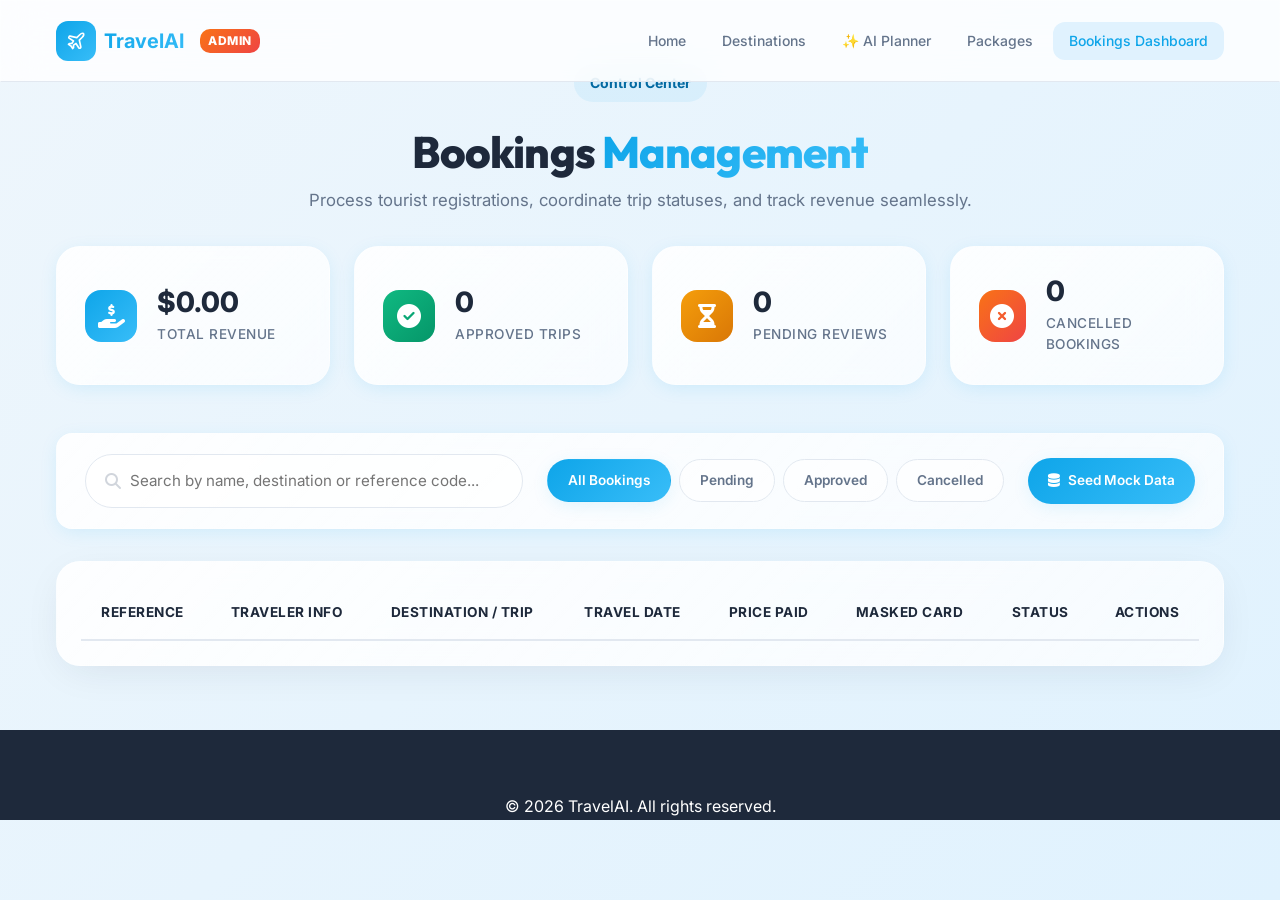
==== admin.html @ 7cdcf7ef "Added SQLite database persistence and premium glassmorphic Admin Dashboard to manage bookings" ====
<!doctype html>
<html lang="en">
<head>
  <meta charset="UTF-8" />
  <meta name="viewport" content="width=device-width, initial-scale=1.0" />
  <title>Admin Dashboard | TravelAI</title>
  <link rel="icon" href="data:," />
  <link rel="preconnect" href="https://fonts.googleapis.com" />
  <link rel="preconnect" href="https://fonts.gstatic.com" crossorigin />
  <link href="https://fonts.googleapis.com/css2?family=Inter:wght@300;400;500;600;700;800&family=Outfit:wght@400;500;600;700;800&display=swap" rel="stylesheet" />
  <link rel="stylesheet" href="https://cdnjs.cloudflare.com/ajax/libs/font-awesome/6.5.0/css/all.min.css" />
  <link rel="stylesheet" href="css/main.css" />
  <style>
    :root {
      --admin-glass: rgba(255, 255, 255, 0.45);
      --admin-border: rgba(255, 255, 255, 0.25);
    }
    
    body {
      background: linear-gradient(135deg, #eef6fc 0%, #e0f2fe 100%);
      min-height: 100vh;
      font-family: var(--font);
    }

    .admin-hero {
      padding: 4rem 0 2rem;
      text-align: center;
    }

    .admin-hero h1 {
      font-family: 'Outfit', sans-serif;
      font-size: 2.75rem;
      font-weight: 800;
      margin-bottom: 0.5rem;
    }

    /* --- Metrics Grid --- */
    .metrics-grid {
      display: grid;
      grid-template-columns: repeat(auto-fit, minmax(220px, 1fr));
      gap: 1.5rem;
      margin-bottom: 3rem;
    }

    .metric-card {
      background: var(--gradient-glass);
      backdrop-filter: blur(16px) saturate(120%);
      -webkit-backdrop-filter: blur(16px) saturate(120%);
      border: 1px solid var(--admin-border);
      border-radius: var(--radius-xl);
      padding: 1.75rem;
      display: flex;
      align-items: center;
      gap: 1.25rem;
      box-shadow: var(--shadow-soft);
      transition: transform 0.3s ease, box-shadow 0.3s ease;
    }

    .metric-card:hover {
      transform: translateY(-5px);
      box-shadow: var(--shadow-card);
    }

    .metric-icon {
      width: 3.25rem;
      height: 3.25rem;
      border-radius: 1rem;
      display: flex;
      align-items: center;
      justify-content: center;
      font-size: 1.5rem;
      color: white;
    }

    .metric-icon.blue { background: var(--gradient-ocean); }
    .metric-icon.green { background: linear-gradient(135deg, #10b981 0%, #059669 100%); }
    .metric-icon.yellow { background: linear-gradient(135deg, #f59e0b 0%, #d97706 100%); }
    .metric-icon.red { background: var(--gradient-sunset); }

    .metric-details {
      display: flex;
      flex-direction: column;
    }

    .metric-value {
      font-size: 1.75rem;
      font-weight: 800;
      color: var(--dark);
      line-height: 1.2;
    }

    .metric-label {
      font-size: 0.85rem;
      color: var(--muted);
      font-weight: 500;
      text-transform: uppercase;
      letter-spacing: 0.5px;
      margin-top: 0.25rem;
    }

    /* --- Controls Bar --- */
    .controls-bar {
      display: flex;
      flex-wrap: wrap;
      justify-content: space-between;
      align-items: center;
      gap: 1.5rem;
      background: var(--gradient-glass);
      backdrop-filter: blur(12px);
      border: 1px solid var(--admin-border);
      border-radius: var(--radius-lg);
      padding: 1.25rem 1.75rem;
      margin-bottom: 2rem;
      box-shadow: var(--shadow-soft);
    }

    .search-box {
      position: relative;
      flex: 1;
      min-width: 280px;
    }

    .search-box i {
      position: absolute;
      left: 1.25rem;
      top: 50%;
      transform: translateY(-50%);
      color: var(--muted);
      font-size: 1rem;
    }

    .search-input {
      width: 100%;
      padding: 0.85rem 1rem 0.85rem 2.75rem;
      border-radius: 2rem;
      border: 1px solid var(--border);
      background: rgba(255,255,255,0.7);
      font-size: 0.95rem;
      transition: all 0.3s ease;
    }

    .search-input:focus {
      outline: none;
      border-color: var(--ocean);
      background: white;
      box-shadow: 0 0 0 4px rgba(14, 165, 233, 0.1);
    }

    .filter-pills {
      display: flex;
      gap: 0.5rem;
      flex-wrap: wrap;
    }

    .pill-btn {
      padding: 0.6rem 1.25rem;
      border-radius: 2rem;
      background: rgba(255,255,255,0.6);
      border: 1px solid var(--border);
      font-size: 0.85rem;
      font-weight: 600;
      color: var(--muted);
      cursor: pointer;
      transition: all 0.3s cubic-bezier(0.4, 0, 0.2, 1);
    }

    .pill-btn:hover {
      background: rgba(255,255,255,0.9);
      color: var(--dark);
    }

    .pill-btn.active {
      background: var(--gradient-ocean);
      color: white;
      border-color: transparent;
      box-shadow: var(--shadow-soft);
    }

    .seed-btn {
      display: inline-flex;
      align-items: center;
      gap: 0.5rem;
      padding: 0.75rem 1.25rem;
      border-radius: 2rem;
      font-weight: 600;
      font-size: 0.85rem;
      border: none;
      cursor: pointer;
      box-shadow: var(--shadow-soft);
      transition: all 0.3s ease;
    }

    /* --- Bookings Table UI --- */
    .table-container {
      background: var(--gradient-glass);
      backdrop-filter: blur(16px);
      -webkit-backdrop-filter: blur(16px);
      border: 1px solid var(--admin-border);
      border-radius: var(--radius-xl);
      padding: 1.5rem;
      box-shadow: var(--shadow-card);
      overflow-x: auto;
      margin-bottom: 4rem;
    }

    .admin-table {
      width: 100%;
      border-collapse: collapse;
      text-align: left;
    }

    .admin-table th {
      padding: 1rem 1.25rem;
      font-weight: 700;
      color: var(--dark);
      font-size: 0.85rem;
      text-transform: uppercase;
      letter-spacing: 0.5px;
      border-bottom: 2px solid var(--border);
    }

    .admin-table td {
      padding: 1.25rem;
      border-bottom: 1px solid var(--border);
      vertical-align: middle;
      font-size: 0.95rem;
    }

    .admin-table tr {
      transition: background-color 0.2s ease;
    }

    .admin-table tr:hover {
      background-color: rgba(14, 165, 233, 0.03);
    }

    .booking-ref-badge {
      font-family: monospace;
      font-weight: 700;
      color: var(--ocean-dark);
      background: var(--ocean-light);
      padding: 0.3rem 0.6rem;
      border-radius: 0.5rem;
      font-size: 0.85rem;
    }

    .traveler-info {
      display: flex;
      flex-direction: column;
    }

    .traveler-name {
      font-weight: 600;
      color: var(--dark);
    }

    .traveler-contact {
      font-size: 0.8rem;
      color: var(--muted);
      margin-top: 0.15rem;
    }

    .status-badge {
      display: inline-flex;
      align-items: center;
      gap: 0.35rem;
      padding: 0.35rem 0.85rem;
      border-radius: 2rem;
      font-size: 0.8rem;
      font-weight: 700;
      text-transform: uppercase;
    }

    .status-badge.pending {
      background: #fef3c7;
      color: #b45309;
    }

    .status-badge.confirmed {
      background: var(--nature-light);
      color: var(--nature-dark);
    }

    .status-badge.cancelled {
      background: #fee2e2;
      color: #b91c1c;
    }

    /* --- Action Controls --- */
    .actions-cell {
      display: flex;
      gap: 0.5rem;
    }

    .action-btn {
      width: 2.25rem;
      height: 2.25rem;
      border-radius: 50%;
      border: none;
      display: inline-flex;
      align-items: center;
      justify-content: center;
      cursor: pointer;
      transition: all 0.3s cubic-bezier(0.4, 0, 0.2, 1);
      box-shadow: 0 2px 6px rgba(0,0,0,0.05);
    }

    .action-btn.approve {
      background: #d1fae5;
      color: #065f46;
    }
    
    .action-btn.approve:hover {
      background: #10b981;
      color: white;
      transform: scale(1.1);
    }

    .action-btn.cancel {
      background: #ffe4e6;
      color: #9f1239;
    }

    .action-btn.cancel:hover {
      background: #f43f5e;
      color: white;
      transform: scale(1.1);
    }

    .action-btn.delete {
      background: #f3f4f6;
      color: #374151;
    }

    .action-btn.delete:hover {
      background: #4b5563;
      color: white;
      transform: scale(1.1);
    }

    .empty-state {
      text-align: center;
      padding: 4rem 2rem;
      color: var(--muted);
    }

    .empty-state i {
      font-size: 3.5rem;
      color: #cbd5e1;
      margin-bottom: 1.5rem;
    }

    /* Row Fade out animation */
    .fade-out {
      opacity: 0;
      transform: translateX(40px);
      transition: all 0.5s ease;
    }

    @media (max-width: 768px) {
      .controls-bar {
        flex-direction: column;
        align-items: stretch;
      }
    }
  </style>
</head>
<body>

<!-- NAVBAR -->
<nav class="navbar glass">
  <div class="container">
    <div class="navbar-inner">
      <a class="brand" href="index.html">
        <div class="brand-icon">
          <svg xmlns="http://www.w3.org/2000/svg" width="20" height="20" viewBox="0 0 24 24" fill="none" stroke="currentColor" stroke-width="2" stroke-linecap="round" stroke-linejoin="round"><path d="M17.8 19.2 16 11l3.5-3.5C21 6 21.5 4 21 3c-1-.5-3 0-4.5 1.5L13 8 4.8 6.2c-.5-.1-.9.1-1.1.5l-.3.5c-.2.5-.1 1 .3 1.3L9 12l-2 3H4l-1 1 3 2 2 3 1-1v-3l3-2 3.5 5.3c.3.4.8.5 1.3.3l.5-.2c.4-.3.6-.7.5-1.2z"/></svg>
        </div>
        <span class="brand-text text-gradient-ocean">TravelAI</span>
        <span style="font-size: 0.75rem; font-weight: 800; background: var(--gradient-sunset); color: white; padding: 0.15rem 0.5rem; border-radius: 10px; margin-left: 0.5rem; letter-spacing: 0.5px;">ADMIN</span>
      </a>
      <div class="nav-links">
        <a href="index.html" class="nav-link">Home</a>
        <a href="destinations.html" class="nav-link">Destinations</a>
        <a href="itinerary.html" class="nav-link">✨ AI Planner</a>
        <a href="packages.html" class="nav-link">Packages</a>
        <a href="admin.html" class="nav-link active">Bookings Dashboard</a>
      </div>
      <div class="nav-auth" style="display:none;"></div> <!-- Keep whitelabeled hidden auth -->
    </div>
  </div>
</nav>

<header class="admin-hero">
  <div class="container">
    <span class="travel-badge" style="background: rgba(14, 165, 233, 0.08); color: var(--ocean-dark); font-weight: 700;">Control Center</span>
    <h1>Bookings <span class="text-gradient-ocean">Management</span></h1>
    <p style="color: var(--muted); font-size: 1.05rem;">Process tourist registrations, coordinate trip statuses, and track revenue seamlessly.</p>
  </div>
</header>

<main class="container">
  <!-- METRICS SECTION -->
  <section class="metrics-grid">
    <div class="metric-card">
      <div class="metric-icon blue">
        <i class="fa-solid fa-hand-holding-dollar"></i>
      </div>
      <div class="metric-details">
        <span class="metric-value" id="metric-revenue">$0.00</span>
        <span class="metric-label">Total Revenue</span>
      </div>
    </div>
    
    <div class="metric-card">
      <div class="metric-icon green">
        <i class="fa-solid fa-circle-check"></i>
      </div>
      <div class="metric-details">
        <span class="metric-value" id="metric-confirmed">0</span>
        <span class="metric-label">Approved Trips</span>
      </div>
    </div>

    <div class="metric-card">
      <div class="metric-icon yellow">
        <i class="fa-solid fa-hourglass-half"></i>
      </div>
      <div class="metric-details">
        <span class="metric-value" id="metric-pending">0</span>
        <span class="metric-label">Pending Reviews</span>
      </div>
    </div>

    <div class="metric-card">
      <div class="metric-icon red">
        <i class="fa-solid fa-circle-xmark"></i>
      </div>
      <div class="metric-details">
        <span class="metric-value" id="metric-cancelled">0</span>
        <span class="metric-label">Cancelled Bookings</span>
      </div>
    </div>
  </section>

  <!-- CONTROLS & FILTER BAR -->
  <section class="controls-bar">
    <div class="search-box">
      <i class="fa-solid fa-magnifying-glass"></i>
      <input type="text" class="search-input" id="search-input" placeholder="Search by name, destination or reference code...">
    </div>

    <div class="filter-pills">
      <button class="pill-btn active" data-filter="All">All Bookings</button>
      <button class="pill-btn" data-filter="Pending">Pending</button>
      <button class="pill-btn" data-filter="Confirmed">Approved</button>
      <button class="pill-btn" data-filter="Cancelled">Cancelled</button>
    </div>

    <button class="seed-btn btn-gradient" id="seed-btn">
      <i class="fa-solid fa-database"></i> Seed Mock Data
    </button>
  </section>

  <!-- TABLE SECTION -->
  <section class="table-container">
    <table class="admin-table" id="bookings-table">
      <thead>
        <tr>
          <th>Reference</th>
          <th>Traveler Info</th>
          <th>Destination / Trip</th>
          <th>Travel Date</th>
          <th>Price Paid</th>
          <th>Masked Card</th>
          <th>Status</th>
          <th style="width: 100px;">Actions</th>
        </tr>
      </thead>
      <tbody id="bookings-tbody">
        <!-- Dynmically loaded rows -->
      </tbody>
    </table>
    <div id="table-empty-state" class="empty-state" style="display:none;">
      <i class="fa-solid fa-folder-open"></i>
      <h3>No Bookings Found</h3>
      <p>Try seeding mock data or adjusting your filters and search query.</p>
    </div>
  </section>
</main>

<footer class="footer">
  <div class="container text-center">
    <p>&copy; <span data-year></span> TravelAI. All rights reserved.</p>
  </div>
</footer>

<script>
  let bookingsData = [];
  let activeFilter = 'All';

  // Format year
  const yearEl = document.querySelector('[data-year]');
  if (yearEl) yearEl.textContent = String(new Date().getFullYear());

  // Fetch bookings on load
  async function fetchBookings() {
    try {
      const res = await fetch('/api/bookings');
      if (!res.ok) throw new Error('Failed to load bookings');
      bookingsData = await res.json();
      renderBookings();
    } catch (err) {
      console.error(err);
      alert('Could not fetch bookings from SQLite backend database.');
    }
  }

  // Update metrics based on currently loaded bookings data
  function updateMetrics() {
    let totalRevenue = 0;
    let confirmedCount = 0;
    let pendingCount = 0;
    let cancelledCount = 0;

    bookingsData.forEach(booking => {
      if (booking.status === 'Confirmed') {
        totalRevenue += booking.total_price;
        confirmedCount++;
      } else if (booking.status === 'Pending') {
        pendingCount++;
      } else if (booking.status === 'Cancelled') {
        cancelledCount++;
      }
    });

    document.getElementById('metric-revenue').textContent = `$${totalRevenue.toLocaleString('en-US', { minimumFractionDigits: 2, maximumFractionDigits: 2 })}`;
    document.getElementById('metric-confirmed').textContent = confirmedCount;
    document.getElementById('metric-pending').textContent = pendingCount;
    document.getElementById('metric-cancelled').textContent = cancelledCount;
  }

  // Render bookings to table with filters and search query
  function renderBookings() {
    const searchVal = document.getElementById('search-input').value.toLowerCase().trim();
    const tbody = document.getElementById('bookings-tbody');
    tbody.innerHTML = '';

    const filtered = bookingsData.filter(booking => {
      // Filter by status pill
      if (activeFilter !== 'All' && booking.status !== activeFilter) {
        return false;
      }
      
      // Filter by search bar query
      if (searchVal) {
        const fn = booking.first_name.toLowerCase();
        const ln = booking.last_name.toLowerCase();
        const ref = booking.booking_ref.toLowerCase();
        const dest = booking.destination.toLowerCase();
        const email = booking.email.toLowerCase();
        
        return fn.includes(searchVal) || 
               ln.includes(searchVal) || 
               ref.includes(searchVal) || 
               dest.includes(searchVal) || 
               email.includes(searchVal);
      }
      return true;
    });

    updateMetrics();

    if (filtered.length === 0) {
      document.getElementById('bookings-table').style.display = 'none';
      document.getElementById('table-empty-state').style.display = 'block';
      return;
    }

    document.getElementById('bookings-table').style.display = 'table';
    document.getElementById('table-empty-state').style.display = 'none';

    filtered.forEach(booking => {
      const tr = document.createElement('tr');
      tr.id = `row-${booking.id}`;

      // Format Date
      let displayDate = booking.travel_date;
      try {
        const dateObj = new Date(booking.travel_date);
        displayDate = dateObj.toLocaleDateString('en-US', { year: 'numeric', month: 'short', day: 'numeric' });
      } catch(e) {}

      // Action buttons depending on status
      let actionButtons = '';
      if (booking.status === 'Pending') {
        actionButtons += `
          <button class="action-btn approve" onclick="updateStatus(${booking.id}, 'Confirmed')" title="Approve Booking">
            <i class="fa-solid fa-check"></i>
          </button>
          <button class="action-btn cancel" onclick="updateStatus(${booking.id}, 'Cancelled')" title="Cancel Booking">
            <i class="fa-solid fa-ban"></i>
          </button>
        `;
      } else if (booking.status === 'Confirmed') {
        actionButtons += `
          <button class="action-btn cancel" onclick="updateStatus(${booking.id}, 'Cancelled')" title="Cancel Booking">
            <i class="fa-solid fa-ban"></i>
          </button>
        `;
      } else if (booking.status === 'Cancelled') {
        actionButtons += `
          <button class="action-btn approve" onclick="updateStatus(${booking.id}, 'Pending')" title="Mark as Pending">
            <i class="fa-solid fa-arrow-rotate-left"></i>
          </button>
        `;
      }

      // Add general delete button
      actionButtons += `
        <button class="action-btn delete" onclick="deleteBooking(${booking.id})" title="Delete Record">
          <i class="fa-solid fa-trash-can"></i>
        </button>
      `;

      tr.innerHTML = `
        <td><span class="booking-ref-badge">${booking.booking_ref}</span></td>
        <td>
          <div class="traveler-info">
            <span class="traveler-name">${booking.first_name} ${booking.last_name}</span>
            <span class="traveler-contact">${booking.email} | ${booking.phone}</span>
          </div>
        </td>
        <td>
          <div class="traveler-info">
            <span class="traveler-name">${booking.destination}</span>
            <span class="traveler-contact">${booking.duration}</span>
          </div>
        </td>
        <td><i class="fa-solid fa-calendar-day" style="color:var(--muted); margin-right: 0.35rem;"></i>${displayDate}</td>
        <td style="font-weight:700; color:var(--dark);">$${booking.total_price.toFixed(2)}</td>
        <td style="color:var(--muted); font-size:0.85rem;"><i class="fa-solid fa-credit-card" style="margin-right:0.35rem;"></i>${booking.card_number}</td>
        <td>
          <span class="status-badge ${booking.status.toLowerCase()}">
            <i class="fa-solid ${booking.status === 'Confirmed' ? 'fa-circle-check' : booking.status === 'Pending' ? 'fa-hourglass-half' : 'fa-circle-xmark'}"></i>
            ${booking.status === 'Confirmed' ? 'Approved' : booking.status}
          </span>
        </td>
        <td>
          <div class="actions-cell">${actionButtons}</div>
        </td>
      `;

      tbody.appendChild(tr);
    });
  }

  // Update booking status via API
  async function updateStatus(id, newStatus) {
    try {
      const response = await fetch(`/api/bookings/${id}`, {
        method: 'PUT',
        headers: {
          'Content-Type': 'application/json'
        },
        body: JSON.stringify({ status: newStatus })
      });

      if (!response.ok) throw new Error('Could not update status');

      const updated = await response.json();
      
      // Update local array and re-render
      bookingsData = bookingsData.map(b => b.id === id ? updated : b);
      renderBookings();
    } catch(err) {
      console.error(err);
      alert('Error updating booking status.');
    }
  }

  // Delete booking record via API
  async function deleteBooking(id) {
    if (!confirm('Are you sure you want to permanently delete this booking record? This action cannot be undone.')) {
      return;
    }

    try {
      const row = document.getElementById(`row-${id}`);
      if (row) row.classList.add('fade-out');

      const response = await fetch(`/api/bookings/${id}`, {
        method: 'DELETE'
      });

      if (!response.ok) throw new Error('Could not delete record');

      // Wait for fade out animation to finish
      setTimeout(() => {
        bookingsData = bookingsData.filter(b => b.id !== id);
        renderBookings();
      }, 500);
    } catch(err) {
      console.error(err);
      alert('Error deleting booking record.');
      // Re-enable row if failed
      const row = document.getElementById(`row-${id}`);
      if (row) row.classList.remove('fade-out');
    }
  }

  // Wire search input
  document.getElementById('search-input').addEventListener('input', renderBookings);

  // Wire status filters
  document.querySelectorAll('.pill-btn').forEach(btn => {
    btn.addEventListener('click', function() {
      document.querySelectorAll('.pill-btn').forEach(b => b.classList.remove('active'));
      this.classList.add('active');
      activeFilter = this.getAttribute('data-filter');
      renderBookings();
    });
  });

  // Wire seeding button
  document.getElementById('seed-btn').addEventListener('click', async function() {
    this.disabled = true;
    this.innerHTML = '<i class="fa-solid fa-spinner fa-spin"></i> Seeding database...';
    
    try {
      const response = await fetch('/api/bookings/seed', {
        method: 'POST'
      });
      if (!response.ok) throw new Error('Failed to seed');
      
      const resData = await response.json();
      alert(resData.message);
      
      // Reload bookings
      await fetchBookings();
    } catch(err) {
      console.error(err);
      alert('Error seeding mock data.');
    } finally {
      this.disabled = false;
      this.innerHTML = '<i class="fa-solid fa-database"></i> Seed Mock Data';
    }
  });

  // Initial Fetch on Load
  window.addEventListener('DOMContentLoaded', fetchBookings);
</script>
</body>
</html>
---- css/main.css ----
/* ============================================
   TravelAI — Design System (Plain CSS)
   Colors: Ocean blues, nature greens, warm corals, soft whites
   Style: Modern, clean, travel-inspired
   ============================================ */

/* --- Design Tokens --- */
:root {
  /* Core Colors */
  --bg: #f0f7ff;
  --surface: #ffffff;
  --card: #ffffff;
  --text: #1e293b;
  --muted: #64748b;
  --border: #e2e8f0;
  --shadow: 0 1px 3px rgba(0,0,0,.1);

  /* Primary — Ocean Blue */
  --ocean: #0ea5e9;
  --ocean-light: #e0f2fe;
  --ocean-dark: #0369a1;

  /* Secondary — Nature Green */
  --nature: #10b981;
  --nature-light: #d1fae5;
  --nature-dark: #047857;

  /* Accent — Warm Coral */
  --coral: #f97316;
  --coral-light: #fff7ed;

  /* Sand & Sky */
  --sand: #f5f0e8;
  --sky: #f0f9ff;

  /* Gradients */
  --gradient-ocean: linear-gradient(135deg, #0ea5e9 0%, #38bdf8 100%);
  --gradient-sunset: linear-gradient(135deg, #f97316 0%, #ef4444 100%);
  --gradient-nature: linear-gradient(135deg, #10b981 0%, #06b6d4 100%);
  --gradient-hero: linear-gradient(135deg, #0ea5e9 0%, #10b981 50%, #f97316 100%);
  --gradient-glass: linear-gradient(135deg, rgba(255,255,255,.9) 0%, rgba(255,255,255,.7) 100%);

  /* Shadows */
  --shadow-soft: 0 4px 20px -4px rgba(14,165,233,.15);
  --shadow-card: 0 10px 40px -10px rgba(30,41,59,.1);
  --shadow-elevated: 0 20px 60px -20px rgba(30,41,59,.2);
  --shadow-glow: 0 0 40px -10px rgba(14,165,233,.4);

  /* Radius */
  --radius: 0.75rem;
  --radius-lg: 1rem;
  --radius-xl: 1.5rem;

  /* Font */
  --font: 'Inter', 'Manrope', system-ui, -apple-system, sans-serif;

  /* Navbar height */
  --nav-h: 4rem;
}

/* --- Reset & Base --- */
*, *::before, *::after { box-sizing: border-box; margin: 0; padding: 0; }

html { scroll-behavior: smooth; }

body {
  font-family: var(--font);
  background: var(--bg);
  color: var(--text);
  line-height: 1.6;
  -webkit-font-smoothing: antialiased;
  -moz-osx-font-smoothing: grayscale;
}

h1, h2, h3, h4, h5, h6 {
  font-weight: 700;
  letter-spacing: -0.02em;
  line-height: 1.2;
}

a { text-decoration: none; color: inherit; }
img { max-width: 100%; display: block; }
ul { list-style: none; }
button { cursor: pointer; border: none; background: none; font: inherit; }
input, select, textarea { font: inherit; }

/* --- Utility --- */
.container {
  width: 100%;
  max-width: 1200px;
  margin: 0 auto;
  padding: 0 1rem;
}

.text-center { text-align: center; }

.text-gradient-ocean {
  background: var(--gradient-ocean);
  -webkit-background-clip: text;
  -webkit-text-fill-color: transparent;
  background-clip: text;
}

.text-gradient-sunset {
  background: var(--gradient-sunset);
  -webkit-background-clip: text;
  -webkit-text-fill-color: transparent;
  background-clip: text;
}

/* Small utilities to replace inline styles flagged by linters */
.mt-1-5 { margin-top: 1.5rem; }
.full-width { width: 100%; }
.btn-inline { text-decoration: none; display: inline-block; text-align: center; }

.nav-link-emphasis {
  color: #818cf8;
  font-weight: 700;
}

.ai-copy {
  color: var(--muted);
  margin-bottom: 2rem;
}

.ai-recommend-link {
  display: inline-flex;
  align-items: center;
  gap: .5rem;
  margin-top: 1rem;
}

/* --- Glass Effect --- */
.glass {
  background: rgba(255,255,255,.8);
  -webkit-backdrop-filter: blur(20px);
  backdrop-filter: blur(20px);
  border: 1px solid rgba(255,255,255,.2);
}

.glass-dark {
  background: rgba(0,0,0,.2);
  -webkit-backdrop-filter: blur(20px);
  backdrop-filter: blur(20px);
  border: 1px solid rgba(255,255,255,.1);
}

/* --- Navbar --- */
.navbar {
  position: fixed;
  top: 0; left: 0; right: 0;
  z-index: 100;
  border-bottom: 1px solid var(--border);
}

.navbar-inner {
  display: flex;
  align-items: center;
  justify-content: space-between;
  height: var(--nav-h);
}

.brand {
  display: flex;
  align-items: center;
  gap: .5rem;
}

.brand-icon {
  width: 2.5rem; height: 2.5rem;
  border-radius: var(--radius);
  background: var(--gradient-ocean);
  display: flex;
  align-items: center;
  justify-content: center;
  color: #fff;
}

.brand-icon svg { width: 1.25rem; height: 1.25rem; }

.brand-text {
  font-size: 1.25rem;
  font-weight: 700;
}

/* Desktop nav */
.nav-links {
  display: none;
  align-items: center;
  gap: .25rem;
}

.nav-link {
  padding: .5rem 1rem;
  border-radius: var(--radius);
  font-size: .875rem;
  font-weight: 500;
  color: var(--muted);
  transition: all .2s;
  position: relative;
}

.nav-link:hover { color: var(--text); background: var(--sky); }
.nav-link.active { color: var(--ocean); background: var(--ocean-light); }

.nav-auth {
  display: none;
  align-items: center;
  gap: .75rem;
}

.btn-ghost {
  padding: .5rem 1rem;
  border-radius: var(--radius);
  font-size: .875rem;
  font-weight: 500;
  color: var(--text);
  display: flex;
  align-items: center;
  gap: .5rem;
  transition: background .2s;
}

.btn-ghost:hover { background: var(--sky); }
.btn-ghost svg { width: 1rem; height: 1rem; }

.btn-gradient {
  padding: .5rem 1.25rem;
  border-radius: var(--radius);
  font-size: .875rem;
  font-weight: 600;
  color: #fff;
  background: var(--gradient-ocean);
  transition: opacity .2s;
}

.btn-gradient:hover { opacity: .9; }

/* Mobile toggle */
.nav-toggle {
  display: flex;
  align-items: center;
  justify-content: center;
  width: 2.5rem; height: 2.5rem;
  border-radius: var(--radius);
  transition: background .2s;
}

.nav-toggle:hover { background: var(--sky); }
.nav-toggle svg { width: 1.5rem; height: 1.5rem; color: var(--text); }

/* Mobile panel */
.nav-mobile {
  display: none;
  padding: 1rem 0;
  border-top: 1px solid var(--border);
}

.nav-mobile.is-open { display: block; }

.nav-mobile .nav-link {
  display: block;
  padding: .75rem 1rem;
  font-size: .875rem;
  font-weight: 500;
  border-radius: var(--radius);
}

.nav-mobile .nav-mobile-auth {
  display: flex;
  gap: .75rem;
  padding: 1rem;
  margin-top: .5rem;
}

.nav-mobile .nav-mobile-auth .btn-outline,
.nav-mobile .nav-mobile-auth .btn-gradient { flex: 1; text-align: center; }

.btn-outline {
  padding: .5rem 1rem;
  border-radius: var(--radius);
  font-size: .875rem;
  font-weight: 500;
  color: var(--ocean);
  border: 1px solid var(--ocean);
  transition: all .2s;
}

.btn-outline:hover {
  background: var(--ocean-light);
}

/* Desktop breakpoint */
@media (min-width: 768px) {
  :root { --nav-h: 5rem; }
  .nav-links { display: flex; }
  .nav-auth { display: flex; }
  .nav-toggle { display: none; }
  .nav-mobile { display: none !important; }
}

/* --- Hero Section --- */
.hero {
  position: relative;
  min-height: 100vh;
  display: flex;
  align-items: center;
  justify-content: center;
  overflow: hidden;
}

.hero-bg {
  position: absolute;
  inset: 0;
  background-size: cover;
  background-position: center;
  background-repeat: no-repeat;
}

.hero-bg img {
  width: 100%;
  height: 100%;
  object-fit: cover;
}

.hero-overlay {
  position: absolute;
  inset: 0;
  background: linear-gradient(to bottom, rgba(240,247,255,.3) 0%, rgba(240,247,255,.5) 50%, var(--bg) 100%);
}

.hero-content {
  position: relative;
  z-index: 10;
  max-width: 56rem;
  margin: 0 auto;
  text-align: center;
  padding: 5rem 1rem 3rem;
}

.hero .travel-badge {
  margin-top: 1.75rem;
}

/* Badge */
.travel-badge {
  display: inline-flex;
  align-items: center;
  gap: .5rem;
  padding: .5rem 1rem;
  border-radius: 9999px;
  background: var(--ocean-light);
  color: var(--ocean-dark);
  font-size: .875rem;
  font-weight: 500;
  margin-bottom: 1.5rem;
}

.badge-dot {
  width: .5rem; height: .5rem;
  border-radius: 50%;
  background: var(--ocean);
  animation: pulse 2s ease-in-out infinite;
}

/* Hero heading */
.hero-title {
  font-size: 2.5rem;
  margin-bottom: 1.5rem;
}

.hero-title .text-gradient-ocean {
  display: block;
  font-size: 3rem;
}

.hero-subtitle {
  font-size: 1.125rem;
  color: var(--muted);
  max-width: 36rem;
  margin: 0 auto 2.5rem;
  line-height: 1.7;
}

/* Search Card */
.searchcard {
  background: rgba(255,255,255,.85);
  -webkit-backdrop-filter: blur(20px);
  backdrop-filter: blur(20px);
  border: 1px solid rgba(255,255,255,.3);
  border-radius: var(--radius-xl);
  padding: 1rem;
  box-shadow: var(--shadow-elevated);
}

.searchcard-grid {
  display: grid;
  grid-template-columns: 1fr;
  gap: .75rem;
}

.search-input {
  position: relative;
}

.search-input svg {
  position: absolute;
  left: 1rem;
  top: 50%;
  transform: translateY(-50%);
  width: 1.25rem; height: 1.25rem;
  color: var(--muted);
  pointer-events: none;
}

.search-input input,
.search-input select {
  width: 100%;
  height: 3rem;
  padding: 0 1rem 0 3rem;
  border-radius: var(--radius);
  border: 1px solid var(--border);
  background: var(--surface);
  font-size: .875rem;
  color: var(--text);
  transition: all .2s;
}

.search-input input:focus,
.search-input select:focus {
  outline: none;
  box-shadow: 0 0 0 3px rgba(14,165,233,.2);
  border-color: var(--ocean);
}

.search-btn {
  height: 3rem;
  border-radius: var(--radius);
  background: var(--gradient-ocean);
  color: #fff;
  font-size: 1rem;
  font-weight: 600;
  display: flex;
  align-items: center;
  justify-content: center;
  gap: .5rem;
  transition: opacity .2s;
  border: none;
  width: 100%;
}

.search-btn:hover { opacity: .9; }
.search-btn svg { width: 1.25rem; height: 1.25rem; }

/* Stats */
.hero-stats {
  display: flex;
  flex-wrap: wrap;
  justify-content: center;
  gap: 2rem;
  margin-top: 3rem;
}

.stat { text-align: center; }

.stat-value {
  font-size: 1.75rem;
  font-weight: 700;
}

.stat-label {
  font-size: .875rem;
  color: var(--muted);
}

/* Scroll Indicator */
.scroll-indicator {
  position: absolute;
  bottom: 2rem;
  left: 50%;
  transform: translateX(-50%);
  animation: bounceSoft 2s ease-in-out infinite;
}

.scroll-shell {
  width: 1.5rem; height: 2.5rem;
  border-radius: 9999px;
  border: 2px solid rgba(100,116,139,.3);
  display: flex;
  justify-content: center;
  padding-top: .5rem;
}

.scroll-dot {
  width: .375rem; height: .75rem;
  border-radius: 9999px;
  background: var(--ocean);
  animation: pulse 2s ease-in-out infinite;
}

@media (min-width: 768px) {
  .hero-title { font-size: 3.5rem; }
  .hero-title .text-gradient-ocean { font-size: 4.5rem; }
  .hero-subtitle { font-size: 1.25rem; }
  .searchcard { padding: 1.5rem; }
  .searchcard-grid { grid-template-columns: 1fr 1fr 1fr auto; }
  .search-btn { width: auto; padding: 0 2rem; }
  .hero-stats { gap: 4rem; }
  .stat-value { font-size: 2.5rem; }
}

@media (min-width: 1024px) {
  .hero-title { font-size: 4rem; }
  .hero-title .text-gradient-ocean { font-size: 5rem; }
}

/* --- Section Common --- */
.section {
  padding: 5rem 0;
}

.home-destinations {
  padding-top: 3.5rem;
}

.home-destinations .section-header-row > div {
  text-align: left;
}

.home-destinations .section-header-row > div p {
  margin-left: 0;
  margin-right: 0;
}

.section-white { background: #ffffff; }
.section-sky { background: var(--sky); }
.section-sand { background: var(--sand); }

.section-header {
  text-align: center;
  max-width: 48rem;
  margin: 0 auto 4rem;
}

.section-header .travel-badge { margin-bottom: 1rem; }

.section-header .btn-outline {
  display: inline-flex;
  align-items: center;
  gap: .5rem;
  margin: 1.25rem auto 0;
}

.section-header .btn-outline svg {
  width: 1rem;
  height: 1rem;
  transition: transform .2s;
}

.section-header .btn-outline:hover svg { transform: translateX(4px); }

.section-header h2 {
  font-size: 2rem;
  margin-bottom: 1rem;
}

.section-header p {
  font-size: 1.125rem;
  color: var(--muted);
}

@media (min-width: 768px) {
  .section-header h2 { font-size: 2.5rem; }
}

/* --- Travel Card --- */
.travel-card {
  background: var(--card);
  border-radius: var(--radius-xl);
  overflow: hidden;
  box-shadow: var(--shadow-card);
  transition: all .3s;
}

.travel-card:hover {
  transform: translateY(-8px);
  box-shadow: var(--shadow-elevated);
}

/* AI Glow on hover */
.ai-glow { position: relative; }

.ai-glow::before {
  content: '';
  position: absolute;
  inset: -1px;
  border-radius: var(--radius-xl);
  background: var(--gradient-ocean);
  filter: blur(20px);
  opacity: 0;
  transition: opacity .3s;
  z-index: -1;
}

.ai-glow:hover::before { opacity: .4; }

/* --- Feature Icon --- */
.feature-icon {
  width: 3.5rem; height: 3.5rem;
  border-radius: var(--radius-lg);
  display: flex;
  align-items: center;
  justify-content: center;
  color: #fff;
  background: var(--gradient-ocean);
  box-shadow: var(--shadow-glow);
  margin-bottom: 1.5rem;
}

.feature-icon svg { width: 1.5rem; height: 1.5rem; }

.feature-icon.nature { background: var(--gradient-nature); }
.feature-icon.sunset { background: var(--gradient-sunset); }

/* --- Features Grid --- */
.features-grid {
  display: grid;
  grid-template-columns: 1fr;
  gap: 1.5rem;
}

.features-grid .travel-card { padding: 2rem; }

.features-grid .travel-card h3 {
  font-size: 1.25rem;
  margin-bottom: .75rem;
}

.features-grid .travel-card p {
  color: var(--muted);
  font-size: .9375rem;
}

@media (min-width: 768px) {
  .features-grid { grid-template-columns: 1fr 1fr; }
}

@media (min-width: 1024px) {
  .features-grid { grid-template-columns: 1fr 1fr 1fr; }
}

/* --- Destination Card --- */
.destinations-grid {
  display: grid;
  grid-template-columns: 1fr;
  gap: 1.5rem;
}

.destination-card {
  position: relative;
  overflow: hidden;
  border-radius: var(--radius-xl);
  height: 25rem;
  display: block;
}

.destination-card img {
  position: absolute;
  inset: 0;
  width: 100%; height: 100%;
  object-fit: cover;
  transition: transform .5s;
}

.destination-card:hover img { transform: scale(1.1); }

.destination-card .dest-overlay {
  position: absolute;
  inset: 0;
  background: linear-gradient(to top, rgba(30,41,59,.8) 0%, rgba(30,41,59,.2) 50%, transparent 100%);
}

.destination-card .dest-tag {
  position: absolute;
  top: 1rem; left: 1rem;
  z-index: 5;
  padding: .25rem .75rem;
  border-radius: 9999px;
  background: rgba(14,165,233,.9);
  color: #fff;
  font-size: .75rem;
  font-weight: 500;
}

.destination-card .dest-info {
  position: absolute;
  bottom: 0; left: 0; right: 0;
  padding: 1.5rem;
  z-index: 5;
}

.destination-card .dest-rating {
  display: flex;
  align-items: center;
  gap: .25rem;
  color: var(--coral);
  margin-bottom: .5rem;
  font-size: .875rem;
  font-weight: 500;
}

.destination-card .dest-rating svg { width: 1rem; height: 1rem; fill: var(--coral); }
.destination-card .dest-rating span { color: #fff; }

.destination-card .dest-name {
  font-size: 1.25rem;
  font-weight: 700;
  color: #fff;
  display: flex;
  align-items: center;
  gap: .5rem;
  margin-bottom: .25rem;
}

.destination-card .dest-name svg { width: 1rem; height: 1rem; }
.destination-card .dest-price { color: rgba(255,255,255,.8); font-size: .875rem; }

@media (min-width: 768px) {
  .destinations-grid { grid-template-columns: 1fr 1fr; }
}

@media (min-width: 1024px) {
  .destinations-grid { grid-template-columns: 1fr 1fr 1fr 1fr; }
}

/* --- Section Header with Button --- */
.section-header-row {
  display: flex;
  flex-direction: column;
  gap: 1rem;
  margin-bottom: 3rem;
}

.section-header-row .travel-badge { margin-bottom: .5rem; }

.section-header-row h2 { font-size: 2rem; }
.section-header-row p { color: var(--muted); max-width: 36rem; }

.section-header-center {
  text-align: center;
  flex: 1;
}

.section-header-center p {
  margin-left: auto;
  margin-right: auto;
}

.section-header-row .btn-outline {
  display: inline-flex;
  align-items: center;
  gap: .5rem;
  align-self: flex-start;
}

.section-header-row .btn-outline svg {
  width: 1rem; height: 1rem;
  transition: transform .2s;
}

.section-header-row .btn-outline:hover svg { transform: translateX(4px); }

@media (min-width: 768px) {
  .section-header-row {
    flex-direction: row;
    justify-content: space-between;
    align-items: flex-end;
  }
  .section-header-row h2 { font-size: 2.5rem; }
  .section-header-row .btn-outline { align-self: flex-end; }
}

/* --- AI Recommendations --- */
.ai-grid {
  display: grid;
  grid-template-columns: 1fr;
  gap: 3rem;
  align-items: start;
}

.ai-label {
  display: flex;
  align-items: center;
  gap: .5rem;
  color: var(--ocean);
  font-weight: 500;
  margin-bottom: 1rem;
}

.ai-label svg { width: 1.25rem; height: 1.25rem; }

.pref-grid {
  display: grid;
  grid-template-columns: 1fr 1fr;
  gap: .75rem;
  margin-bottom: 2rem;
}

.pref-btn {
  display: flex;
  align-items: center;
  gap: .75rem;
  padding: 1rem;
  border-radius: var(--radius-lg);
  border: 2px solid var(--border);
  background: var(--card);
  font-size: .875rem;
  font-weight: 500;
  transition: all .2s;
  cursor: pointer;
}

.pref-btn svg { width: 1.25rem; height: 1.25rem; flex-shrink: 0; }

.pref-btn:hover { border-color: rgba(14,165,233,.5); }

.pref-btn.selected {
  border-color: var(--ocean);
  background: var(--ocean-light);
  color: var(--ocean);
}

.rec-card {
  padding: 1.5rem;
  margin-bottom: 1rem;
}

.rec-card .rec-top {
  display: flex;
  justify-content: space-between;
  align-items: flex-start;
  margin-bottom: 1rem;
}

.rec-card h3 { font-size: 1.125rem; margin-bottom: .25rem; }
.rec-card .rec-desc { font-size: .875rem; color: var(--muted); }

.rec-match {
  width: 3.5rem; height: 3.5rem;
  border-radius: 50%;
  background: var(--gradient-ocean);
  display: flex;
  align-items: center;
  justify-content: center;
  color: #fff;
  font-weight: 700;
  font-size: .875rem;
  flex-shrink: 0;
  margin-left: 1rem;
}

.rec-meta {
  display: flex;
  gap: 1.5rem;
  font-size: .875rem;
  color: var(--muted);
}

.rec-meta span {
  display: flex;
  align-items: center;
  gap: .25rem;
}

.rec-meta svg { width: 1rem; height: 1rem; }

@media (min-width: 768px) {
  .pref-grid { grid-template-columns: 1fr 1fr 1fr; }
}

@media (min-width: 1024px) {
  .ai-grid { grid-template-columns: 1fr 1fr; }

  .ai-left {
    align-self: center;
  }

  .ai-right {
    display: flex;
    flex-direction: column;
    gap: 1rem;
  }

  .ai-right .rec-card {
    margin-bottom: 0;
  }
}

/* --- Testimonials --- */
.testimonials-grid {
  display: grid;
  grid-template-columns: 1fr;
  gap: 1.5rem;
}

.testimonials-slider {
  position: relative;
}

.testimonials-viewport {
  overflow-x: auto;
  scroll-snap-type: x mandatory;
}

.testimonials-viewport::-webkit-scrollbar {
  display: none;
}

.testimonials-slider .testimonials-grid {
  display: flex;
  gap: 1.5rem;
}

.testimonials-slider .testimonial-card {
  flex: 0 0 100%;
  scroll-snap-align: start;
}

.slider-btn {
  position: absolute;
  top: 50%;
  transform: translateY(-50%);
  width: 2.75rem;
  height: 2.75rem;
  border-radius: 9999px;
  border: 1px solid var(--border);
  background: rgba(255, 255, 255, 0.9);
  color: var(--text);
  box-shadow: var(--shadow);
  display: inline-flex;
  align-items: center;
  justify-content: center;
  cursor: pointer;
  z-index: 2;
}

.slider-btn:hover {
  background: rgba(255, 255, 255, 1);
}

.slider-btn[disabled] {
  opacity: .45;
  cursor: not-allowed;
}

.testimonials-slider [data-testimonials-next] { right: -0.75rem; }

.testimonial-card {
  padding: 2rem;
  position: relative;
}

.testimonial-card .quote-icon {
  position: absolute;
  top: 1.5rem; right: 1.5rem;
  width: 2.5rem; height: 2.5rem;
  color: var(--ocean-light);
}

.testimonial-avatar {
  width: 3.5rem; height: 3.5rem;
  border-radius: 50%;
  background: var(--gradient-ocean);
  display: flex;
  align-items: center;
  justify-content: center;
  color: #fff;
  font-weight: 700;
  font-size: 1rem;
  flex-shrink: 0;
}

.testimonial-user {
  display: flex;
  align-items: center;
  gap: 1rem;
  margin-bottom: 1.5rem;
}

.testimonial-user h4 { font-weight: 600; }
.testimonial-user p { font-size: .875rem; color: var(--muted); }

.testimonial-stars {
  display: flex;
  gap: .25rem;
  margin-bottom: 1rem;
}

.testimonial-stars svg {
  width: 1rem; height: 1rem;
  fill: var(--coral);
  color: var(--coral);
}

.slider-btn.prev { left: -0.75rem; }
.slider-btn:not(.prev) { right: -0.75rem; }

@media (min-width: 768px) {
  .testimonials-grid { grid-template-columns: 1fr 1fr 1fr; }

  .testimonials-slider .testimonial-card {
    flex-basis: calc((100% - (1.5rem * 2)) / 3);
  }

  .slider-btn.prev { left: -1rem; }
  .slider-btn:not(.prev) { right: -1rem; }
}

/* --- CTA Section --- */
.cta-section {
  padding: 5rem 0;
  background: var(--gradient-ocean);
  position: relative;
  overflow: hidden;
}

.cta-section .cta-pattern {
  position: absolute;
  inset: 0;
  opacity: .1;
  pointer-events: none;
}

.cta-section .cta-circle {
  position: absolute;
  border-radius: 50%;
  border: 2px solid #fff;
}

.cta-section .cta-circle-1 { width: 18rem; height: 18rem; top: 2.5rem; left: 2.5rem; }
.cta-section .cta-circle-2 { width: 24rem; height: 24rem; bottom: 2.5rem; right: 2.5rem; }
.cta-section .cta-circle-3 { width: 37rem; height: 37rem; top: 50%; left: 50%; transform: translate(-50%,-50%); }

.cta-content {
  position: relative;
  z-index: 5;
  max-width: 48rem;
  margin: 0 auto;
  text-align: center;
}

.cta-badge {
  display: inline-flex;
  align-items: center;
  gap: .5rem;
  padding: .5rem 1rem;
  border-radius: 9999px;
  background: rgba(255,255,255,.2);
  color: #fff;
  font-size: .875rem;
  font-weight: 500;
  margin-bottom: 1.5rem;
}

.cta-badge svg { width: 1rem; height: 1rem; }

.cta-content h2 {
  font-size: 2rem;
  color: #fff;
  margin-bottom: 1.5rem;
}

.cta-content p {
  font-size: 1.125rem;
  color: rgba(255,255,255,.8);
  margin-bottom: 2.5rem;
}

.cta-buttons {
  display: flex;
  flex-direction: column;
  gap: 1rem;
  align-items: center;
}

.btn-white {
  padding: .75rem 2rem;
  border-radius: var(--radius);
  background: #fff;
  color: var(--text);
  font-weight: 600;
  font-size: 1rem;
  display: inline-flex;
  align-items: center;
  gap: .5rem;
  transition: opacity .2s;
}

.btn-white:hover { opacity: .9; }
.btn-white svg { width: 1.25rem; height: 1.25rem; transition: transform .2s; }
.btn-white:hover svg { transform: translateX(4px); }

/* --- Section Title & Subtitle --- */
.section-title {
  font-size: 2rem;
  font-weight: 700;
  margin-bottom: .75rem;
  text-align: center;
}

.section-subtitle {
  color: var(--muted);
  font-size: 1.0625rem;
  max-width: 36rem;
  margin: 0 auto 2.5rem;
  text-align: center;
}

/* --- Why Choose Section --- */
.why-choose-section {
  background: var(--sky);
  padding: 1.5rem 0;
}

.testimonials-section {
  padding: 1.5rem 0;
  margin-bottom: 3rem;
}

.packages-grid + .why-choose-section,
section:has(.packages-grid) + .why-choose-section {
  margin-top: -2rem;
}

.why-choose-grid {
  display: grid;
  grid-template-columns: 1fr;
  gap: 1.5rem;
}

.why-choose-card {
  background: #fff;
  border-radius: var(--radius-lg);
  padding: 2.5rem 2rem;
  text-align: center;
  box-shadow: 0 4px 20px rgba(0,0,0,.04);
  transition: all .4s cubic-bezier(0.165, 0.84, 0.44, 1);
  border: 1px solid rgba(0,0,0,0.03);
  position: relative;
  overflow: hidden;
}

.why-choose-card::before {
  content: '';
  position: absolute;
  top: 0; left: 0; width: 100%; height: 4px;
  background: var(--gradient-ocean);
  opacity: 1;
}

.why-choose-card:hover {
  transform: translateY(-10px);
  box-shadow: 0 12px 30px rgba(0,0,0,.08);
  border-color: rgba(0, 119, 255, 0.1);
}

.why-icon {
  width: 4rem;
  height: 4rem;
  border-radius: 1.25rem;
  background: var(--gradient-ocean);
  color: #fff;
  display: inline-flex;
  align-items: center;
  justify-content: center;
  margin-bottom: 1.5rem;
  transition: all .3s;
}

.why-choose-card h3 {
  font-size: 1.25rem;
  font-weight: 700;
  margin-bottom: .75rem;
  color: var(--text);
}

.why-choose-card p {
  color: var(--muted);
  font-size: .9375rem;
  line-height: 1.6;
}

@media (min-width: 768px) {
  .why-choose-grid { grid-template-columns: 1fr 1fr; }
}

@media (min-width: 1024px) {
  .why-choose-grid { grid-template-columns: 1fr 1fr 1fr 1fr; }
}

/* --- Packages Testimonials --- */
.testimonials-section {
  background: #f8fbff;
}

.testimonials-section .testimonial-card {
  background: #fff;
  border-radius: var(--radius-lg);
  padding: 2.5rem 2rem;
  box-shadow: 0 4px 20px rgba(0,0,0,.03);
  transition: all .4s ease;
  border: 1px solid rgba(0,0,0,0.02);
  position: relative;
  display: flex;
  flex-direction: column;
}

.testimonials-section .testimonial-card:hover {
  transform: translateY(-8px);
  box-shadow: 0 15px 35px rgba(0,0,0,.08);
  border-color: rgba(0, 119, 255, 0.1);
}

.testimonials-section .testimonial-card::after {
  content: '"';
  position: absolute;
  top: 1rem;
  right: 2rem;
  font-size: 5rem;
  color: var(--ocean);
  opacity: 0.1;
  font-family: serif;
  line-height: 1;
}

.testimonials-section .testimonial-stars {
  color: #ffb800;
  font-size: 1rem;
  margin-bottom: 1.25rem;
  display: flex;
  gap: 2px;
}

.testimonials-section .testimonial-text {
  color: var(--text);
  font-size: 1rem;
  line-height: 1.7;
  margin-bottom: 2rem;
  font-style: normal;
  flex-grow: 1;
}

.testimonials-section .testimonial-author {
  display: flex;
  align-items: center;
  gap: 1rem;
  padding-top: 1.5rem;
  border-top: 1px solid rgba(0,0,0,0.05);
}

.testimonials-section .testimonial-avatar {
  width: 3.25rem;
  height: 3.25rem;
  border-radius: 50%;
  background: var(--gradient-ocean);
  color: #fff;
  font-weight: 700;
  display: flex;
  align-items: center;
  justify-content: center;
  font-size: 1.125rem;
  flex-shrink: 0;
  box-shadow: 0 4px 10px rgba(0, 119, 255, 0.2);
}

.testimonials-section .testimonial-name {
  font-weight: 700;
  font-size: 1rem;
  color: var(--text);
  margin-bottom: 2px;
}

.testimonials-section .testimonial-trip {
  font-size: .8125rem;
  color: var(--ocean);
  font-weight: 600;
  text-transform: uppercase;
  letter-spacing: 0.5px;
}

.testimonials-section .testimonials-grid {
  display: grid;
  grid-template-columns: 1fr;
  gap: 1.5rem;
}

@media (min-width: 768px) {
  .testimonials-section .testimonials-grid { grid-template-columns: 1fr 1fr 1fr; }
}

/* --- Packages CTA Buttons --- */
.cta-section .cta-buttons {
  flex-direction: row;
  justify-content: center;
  gap: 1rem;
}

.cta-section .cta-buttons .btn-outline {
  border-color: #fff;
  color: #fff;
  background: transparent;
}

.cta-section .cta-buttons .btn-outline:hover {
  background: rgba(255,255,255,.15);
}

.btn-outline-white {
  padding: .75rem 2rem;
  border-radius: var(--radius);
  border: 1px solid #fff;
  background: transparent;
  color: #fff;
  font-weight: 600;
  font-size: 1rem;
  transition: background .2s;
}

.btn-outline-white:hover { background: rgba(255,255,255,.1); }

@media (min-width: 640px) {
  .cta-buttons { flex-direction: row; justify-content: center; }
  .cta-content h2 { font-size: 3rem; }
}

/* --- Footer --- */
.footer {
  background: var(--text);
  color: #fff;
  padding: 4rem 0 0;
}

.footer-grid {
  display: grid;
  grid-template-columns: 1fr;
  gap: 3rem;
}

.footer-brand p {
  color: rgba(255,255,255,.6);
  margin: 1rem 0 1.5rem;
  font-size: .9375rem;
}

.footer-social {
  display: flex;
  gap: 1rem;
}

.footer-social a {
  width: 2.5rem; height: 2.5rem;
  border-radius: 50%;
  background: rgba(255,255,255,.1);
  display: flex;
  align-items: center;
  justify-content: center;
  transition: background .2s;
}

.footer-social a:hover { background: var(--ocean); }
.footer-social a svg { width: 1.25rem; height: 1.25rem; }

.footer h4 {
  font-size: 1.125rem;
  margin-bottom: 1.5rem;
}

.footer ul li { margin-bottom: 1rem; }

.footer ul a {
  color: rgba(255,255,255,.6);
  font-size: .9375rem;
  transition: color .2s;
}

.footer ul a:hover { color: var(--ocean); }

.footer-contact li {
  display: flex;
  align-items: center;
  gap: .75rem;
  color: rgba(255,255,255,.6);
  font-size: .9375rem;
  margin-bottom: 1rem;
}

.footer-contact li svg { width: 1.25rem; height: 1.25rem; color: var(--ocean); flex-shrink: 0; }

.footer-bottom {
  border-top: 1px solid rgba(255,255,255,.1);
  margin-top: 3rem;
  padding: 2rem 0;
  display: flex;
  flex-direction: column;
  gap: 1rem;
  align-items: center;
}

.footer-bottom p {
  color: rgba(255,255,255,.6);
  font-size: .875rem;
}

.footer-bottom-links {
  display: flex;
  gap: 1.5rem;
}

.footer-bottom-links a {
  color: rgba(255,255,255,.6);
  font-size: .875rem;
  transition: color .2s;
}

.footer-bottom-links a:hover { color: var(--ocean); }

@media (min-width: 768px) {
  .footer-grid { grid-template-columns: 1fr 1fr; }
}

@media (min-width: 1024px) {
  .footer-grid { grid-template-columns: 2fr 1fr 1fr 1fr; }
  .footer-bottom { flex-direction: row; justify-content: space-between; }
}

/* --- Chatbot --- */
.chat-fab {
  position: fixed;
  bottom: 1.5rem; right: 1.5rem;
  z-index: 200;
  width: 3.5rem; height: 3.5rem;
  border-radius: 50%;
  background: var(--gradient-ocean);
  display: flex;
  align-items: center;
  justify-content: center;
  color: #fff;
  box-shadow: var(--shadow-glow);
  animation: pulseGlow 2s ease-in-out infinite;
  transition: transform .2s;
}

.chat-fab:hover { transform: scale(1.1); }
.chat-fab svg { width: 1.5rem; height: 1.5rem; }

.chat-fab.hidden { transform: scale(0); pointer-events: none; }

.chat-window {
  position: fixed;
  bottom: 1.5rem; right: 1.5rem;
  z-index: 200;
  width: 24rem;
  max-width: calc(100vw - 3rem);
  height: 37.5rem;
  max-height: calc(100vh - 6rem);
  background: var(--card);
  border-radius: var(--radius-xl);
  box-shadow: var(--shadow-elevated);
  border: 1px solid var(--border);
  display: none;
  flex-direction: column;
  overflow: hidden;
  animation: scaleIn .2s ease-out;
}

.chat-window.is-open { display: flex; }

.chat-head {
  background: var(--gradient-ocean);
  padding: 1rem;
  display: flex;
  align-items: center;
  justify-content: space-between;
}

.chat-head-left {
  display: flex;
  align-items: center;
  gap: .75rem;
}

.chat-avatar {
  width: 2.5rem; height: 2.5rem;
  border-radius: 50%;
  background: rgba(255,255,255,.2);
  display: flex;
  align-items: center;
  justify-content: center;
  color: #fff;
}

.chat-avatar svg { width: 1.25rem; height: 1.25rem; }

.chat-title { color: #fff; font-weight: 600; font-size: .9375rem; }

.chat-status {
  display: flex;
  align-items: center;
  gap: .25rem;
  color: rgba(255,255,255,.8);
  font-size: .75rem;
}

.chat-status .dot {
  width: .5rem; height: .5rem;
  border-radius: 50%;
  background: #10b981;
  animation: pulse 2s ease-in-out infinite;
}

.modal-close {
  position: absolute;
  top: 1rem; right: 1rem;
  z-index: 100;
  width: 2.5rem; height: 2.5rem;
  border-radius: 50%;
  background: rgba(255,255,255,0.9);
  color: #000;
  display: flex;
  align-items: center;
  justify-content: center;
  box-shadow: var(--shadow-elevated);
  transition: all .2s;
  cursor: pointer;
}

.modal-close:hover { 
  transform: scale(1.1); 
  background: #fff;
}

.chat-close {
  width: 2rem; height: 2rem;
  border-radius: 50%;
  background: rgba(255,255,255,.2);
  display: flex;
  align-items: center;
  justify-content: center;
  color: #fff;
  transition: background .2s;
}

.chat-close:hover { background: rgba(255,255,255,.3); }
.chat-close svg { width: 1rem; height: 1rem; }

.chat-body {
  flex: 1;
  overflow-y: auto;
  padding: 1rem;
  display: flex;
  flex-direction: column;
  gap: 1rem;
}

.msg {
  display: flex;
  align-items: flex-end;
  gap: .5rem;
  max-width: 85%;
}

.msg.user { align-self: flex-end; flex-direction: row-reverse; }
.msg.bot { align-self: flex-start; }

.msg-avatar {
  width: 2rem; height: 2rem;
  border-radius: 50%;
  display: flex;
  align-items: center;
  justify-content: center;
  flex-shrink: 0;
}

.msg.bot .msg-avatar { background: var(--sky); color: var(--text); }
.msg.user .msg-avatar { background: var(--ocean); color: #fff; }
.msg-avatar svg { width: 1rem; height: 1rem; }

.msg-bubble {
  padding: .75rem 1rem;
  border-radius: var(--radius-lg);
  font-size: .875rem;
  line-height: 1.5;
}

.msg.bot .msg-bubble {
  background: var(--sky);
  color: var(--text);
  border-bottom-left-radius: .25rem;
}

.msg.user .msg-bubble {
  background: var(--ocean);
  color: #fff;
  border-bottom-right-radius: .25rem;
}

.chat-suggestions {
  padding: 0 1rem .5rem;
}

.chat-suggestions p {
  display: flex;
  align-items: center;
  gap: .25rem;
  font-size: .75rem;
  color: var(--muted);
  margin-bottom: .5rem;
}

.chat-suggestions p svg { width: .75rem; height: .75rem; }

.chat-suggestions .chips {
  display: flex;
  flex-wrap: wrap;
  gap: .5rem;
}

.chat-suggestions .chip {
  padding: .375rem .75rem;
  border-radius: 9999px;
  background: var(--ocean-light);
  color: var(--ocean);
  font-size: .75rem;
  font-weight: 500;
  transition: all .2s;
  cursor: pointer;
}

.chat-suggestions .chip:hover {
  background: var(--ocean);
  color: #fff;
}

.chat-form {
  padding: 1rem;
  border-top: 1px solid var(--border);
  display: flex;
  gap: .5rem;
}

.chat-input {
  flex: 1;
  height: 2.5rem;
  padding: 0 .75rem;
  border-radius: var(--radius);
  border: 1px solid var(--border);
  background: var(--surface);
  font-size: .875rem;
  color: var(--text);
  transition: all .2s;
}

.chat-input:focus {
  outline: none;
  box-shadow: 0 0 0 3px rgba(14,165,233,.2);
  border-color: var(--ocean);
}

.chat-send {
  width: 2.5rem; height: 2.5rem;
  border-radius: var(--radius);
  background: var(--gradient-ocean);
  color: #fff;
  display: flex;
  align-items: center;
  justify-content: center;
  transition: opacity .2s;
}

.chat-send:hover { opacity: .9; }
.chat-send svg { width: 1rem; height: 1rem; }

/* --- Page Hero (inner pages) --- */
.page-hero {
  padding: 8rem 0 2rem;
  text-align: center;
  background: var(--sky);
}

.page-hero + .section {
  padding-top: 2rem;
}

.page-hero h1 {
  font-size: 2.5rem;
  margin-bottom: 1rem;
}

.page-hero p {
  color: var(--muted);
  font-size: 1.125rem;
  max-width: 36rem;
  margin: 0 auto;
}

/* --- Destinations Page --- */
.destinations-hero {
  background-image: linear-gradient(rgba(0, 0, 0, 0.4), rgba(0, 0, 0, 0.4)), url('../assests/mali.jpg');
  height: 100vh;
  display: flex;
  align-items: center;
  justify-content: center;
  text-align: center;
  padding-top: 80px; /* Navbar space */
  background-size: cover;
  background-position: center;
  background-attachment: scroll;
}

.destinations-hero h1 {
  font-size: clamp(2rem, 5vw, 3.25rem);
  margin-bottom: .75rem;
  color: #ffffff;
}

.destinations-hero p {
  color: rgba(255, 255, 255, 0.9);
  font-size: 1.125rem;
  max-width: 44rem;
  margin: 0 auto;
}

.dest-filter {
  display: flex;
  flex-wrap: wrap;
  gap: 1rem;
  justify-content: center;
  margin-bottom: 4rem; /* Spacing increased from hero */
  scroll-margin-top: 100px; /* Offset for smooth scroll */
}

.filter-chip {
  padding: .65rem 1rem;
  border-radius: var(--radius);
  border: 1px solid var(--border);
  background: var(--surface);
  color: var(--muted);
  font-weight: 600;
  font-size: .875rem;
  box-shadow: var(--shadow-soft);
  display: inline-flex;
  align-items: center;
  gap: .5rem;
  transition: transform .15s ease, background .15s ease, color .15s ease, border-color .15s ease;
}

.filter-chip i {
  color: var(--ocean);
}

.filter-chip:hover {
  transform: translateY(-1px);
  color: var(--text);
  border-color: rgba(14,165,233,.25);
}

.filter-chip.is-active {
  background: var(--ocean-light);
  color: var(--ocean-dark);
  border-color: rgba(14,165,233,.35);
}

.filter-chip.is-active i {
  color: var(--ocean-dark);
}

.filter-btn {
  padding: .6rem 1rem;
  border-radius: 9999px;
  border: 1px solid var(--border);
  background: var(--surface);
  color: var(--muted);
  font-weight: 600;
  font-size: .875rem;
  box-shadow: var(--shadow-soft);
  transition: transform .15s ease, background .15s ease, color .15s ease, border-color .15s ease;
}

.filter-btn:hover {
  transform: translateY(-1px);
  color: var(--text);
  border-color: rgba(14,165,233,.25);
}

.filter-btn.is-active {
  background: var(--ocean-light);
  color: var(--ocean-dark);
  border-color: rgba(14,165,233,.35);
}

.dest-card {
  overflow: hidden;
  padding: 0;
}

.dest-card-media {
  position: relative;
  height: 14rem;
  overflow: hidden;
}

.dest-card-media img {
  width: 100%;
  height: 100%;
  object-fit: cover;
  transition: transform .35s ease;
}

.dest-card:hover .dest-card-media img {
  transform: scale(1.06);
}

.dest-card-body {
  padding: 1.5rem;
}

.dest-card-body h3 {
  font-size: 1.125rem;
  margin-bottom: .5rem;
}

.dest-card-body p {
  color: var(--muted);
  margin-bottom: 1rem;
  display: -webkit-box;
  -webkit-line-clamp: 3;
  line-clamp: 3;
  -webkit-box-orient: vertical;
  overflow: hidden;
}

.popular-row {
  display: grid;
  grid-auto-flow: column;
  grid-auto-columns: minmax(220px, 1fr);
  gap: 1rem;
  overflow-x: auto;
  padding-bottom: .5rem;
  scroll-snap-type: x mandatory;
}

.popular-card {
  position: relative;
  border-radius: var(--radius-lg);
  overflow: hidden;
  box-shadow: var(--shadow-card);
  scroll-snap-align: start;
  min-height: 170px;
}

.popular-card img {
  width: 100%;
  height: 100%;
  object-fit: cover;
  transition: transform .35s ease;
}

.popular-card::after {
  content: '';
  position: absolute;
  inset: 0;
  background: linear-gradient(180deg, rgba(0,0,0,.0) 0%, rgba(0,0,0,.65) 100%);
}

.popular-card:hover img {
  transform: scale(1.06);
}

.popular-card-info {
  position: absolute;
  left: 1rem;
  right: 1rem;
  bottom: 1rem;
  z-index: 1;
  color: #fff;
}

.popular-card-info h3 {
  font-size: 1.05rem;
  margin-bottom: .15rem;
}

.popular-card-info p {
  color: rgba(255,255,255,.85);
  font-size: .875rem;
}

.why-grid {
  display: grid;
  grid-template-columns: 1fr;
  gap: 1.5rem;
}

.why-card {
  padding: 1.75rem;
}

.why-icon {
  width: 3rem;
  height: 3rem;
  border-radius: var(--radius);
  background: var(--ocean-light);
  color: var(--ocean-dark);
  display: inline-flex;
  align-items: center;
  justify-content: center;
  margin-bottom: 1rem;
  box-shadow: var(--shadow-soft);
}

.why-icon i {
  font-size: 1.25rem;
}

.cta-box {
  background: var(--sky);
  padding: 3rem;
  border-radius: var(--radius-xl);
  display: flex;
  flex-direction: column;
  gap: 2rem;
  box-shadow: var(--shadow-card);
  border: 1px solid var(--border);
}

.cta-box h2 {
  font-size: 2rem;
  margin-bottom: 0.5rem;
}

.cta-box p {
  color: var(--muted);
  max-width: 46rem;
}

@media (min-width: 768px) {
  .cta-box { flex-direction: row; align-items: center; justify-content: space-between; }
}

/* --- Modern CTA Section --- */
.section-cta-modern {
  background: var(--surface);
  padding: 6rem 0;
}

.cta-modern-box {
  background: var(--sky);
  border-radius: var(--radius-xl);
  display: grid;
  grid-template-columns: 1fr;
  overflow: hidden;
  box-shadow: var(--shadow-card);
  border: 1px solid var(--border);
}

.cta-modern-content {
  padding: 3rem;
  display: flex;
  flex-direction: column;
  justify-content: center;
  align-items: flex-start;
}

.cta-modern-content h2 {
  font-size: clamp(1.75rem, 4vw, 2.5rem);
  margin: 1rem 0 1.25rem;
  line-height: 1.1;
}

.cta-modern-content p {
  color: var(--muted);
  font-size: 1.1rem;
  margin-bottom: 2rem;
  max-width: 32rem;
}

.cta-btns {
  display: flex;
  flex-wrap: wrap;
  gap: 1rem;
}

.cta-modern-visual {
  height: 300px;
}

.cta-modern-visual img {
  width: 100%;
  height: 100%;
  object-fit: cover;
}

@media (min-width: 768px) {
  .cta-modern-box {
    grid-template-columns: 1.2fr 1fr;
  }
  .cta-modern-visual {
    height: auto;
  }
}

/* --- Modal --- */
.modal-overlay {
  position: fixed;
  inset: 0;
  background: rgba(0,0,0,.6);
  -webkit-backdrop-filter: blur(8px);
  backdrop-filter: blur(8px);
  z-index: 200;
  display: flex;
  align-items: center;
  justify-content: center;
  padding: 1rem;
  opacity: 0;
  pointer-events: none;
  transition: opacity .3s ease;
}

.modal-overlay.is-open {
  opacity: 1;
  pointer-events: auto;
}

.modal-window {
  background: var(--surface);
  width: 100%;
  max-width: 650px;
  max-height: 92vh;
  border-radius: var(--radius-xl);
  overflow: hidden;
  display: flex;
  flex-direction: column;
  position: relative;
  transform: translateY(20px);
  transition: transform .3s ease;
  box-shadow: var(--shadow-elevated);
}

.modal-media { 
  width: 100%;
  height: 300px; 
  min-height: 300px;
  overflow: hidden; 
}

.modal-media img { 
  width: 100%; 
  height: 100%; 
  object-fit: cover; 
}

.modal-content { 
  flex: 1;
  display: flex;
  flex-direction: column;
  overflow: hidden;
}

.modal-body-scroll {
  overflow-y: auto;
  padding: 1.5rem 2rem 2rem;
}

.modal-header {
  display: flex;
  justify-content: space-between;
  align-items: center;
  margin-bottom: 1.25rem;
}

.modal-price-tag {
  background: var(--ocean-light);
  color: var(--ocean-dark);
  padding: .4rem .8rem;
  border-radius: 999px;
  font-weight: 700;
  font-size: .9rem;
}

.modal-tabs {
  display: flex;
  gap: 1rem;
  border-bottom: 1px solid var(--border);
  margin-bottom: 1.5rem;
}

.modal-tab-btn {
  padding: .75rem 0;
  font-weight: 600;
  color: var(--muted);
  border-bottom: 2px solid transparent;
  transition: all .2s;
}

.modal-tab-btn.active {
  color: var(--ocean);
  border-bottom-color: var(--ocean);
}

.modal-tab-content {
  display: none;
  animation: fadeIn .3s ease;
}

.modal-tab-content.active {
  display: block;
}

@keyframes fadeIn {
  from { opacity: 0; transform: translateY(5px); }
  to { opacity: 1; transform: translateY(0); }
}

.modal-highlights h4 {
  margin: 1.5rem 0 .75rem;
  font-size: 1.1rem;
}

.modal-highlights ul {
  display: grid;
  grid-template-columns: 1fr 1fr;
  gap: .5rem;
}

.modal-highlights li {
  font-size: .9rem;
  color: var(--muted);
  display: flex;
  align-items: center;
  gap: .5rem;
}

.modal-highlights li::before {
  content: '✓';
  color: var(--nature);
  font-weight: bold;
}

.itinerary-list {
  display: flex;
  flex-direction: column;
  gap: 1rem;
}

.itinerary-item {
  display: flex;
  gap: 1rem;
}

.itinerary-day {
  font-weight: 800;
  color: var(--ocean);
  min-width: 3.5rem;
}

.reviews-list {
  display: flex;
  flex-direction: column;
  gap: 1.25rem;
}

.review-card {
  padding-bottom: 1rem;
  border-bottom: 1px solid var(--border);
}

.review-top {
  display: flex;
  justify-content: space-between;
  margin-bottom: .5rem;
}

.review-user { font-weight: 700; font-size: .95rem; }
.review-rating { color: #fb2; }

/* --- Scroll Reveal --- */
.reveal {
  opacity: 0;
  transform: translateY(14px);
  transition: opacity .6s ease, transform .6s ease;
}

.reveal.is-visible {
  opacity: 1;
  transform: translateY(0);
}

/* --- Packages Grid --- */
.packages-grid {
  display: grid;
  grid-template-columns: 1fr;
  gap: 1.5rem;
}

.package-card {
  padding: 2rem;
}

.package-card .package-tag {
  display: inline-block;
  padding: .25rem .75rem;
  border-radius: 9999px;
  font-size: .75rem;
  font-weight: 500;
  margin-bottom: 1rem;
}

.package-card .package-tag.ocean { background: var(--ocean-light); color: var(--ocean-dark); }
.package-card .package-tag.nature { background: var(--nature-light); color: var(--nature-dark); }
.package-card .package-tag.coral { background: var(--coral-light); color: var(--coral); }

.package-card h3 { font-size: 1.25rem; margin-bottom: .5rem; }
.package-card .package-desc { color: var(--muted); font-size: .9375rem; margin-bottom: 1rem; }

.package-card .package-details {
  display: flex;
  gap: 1.5rem;
  font-size: .875rem;
  color: var(--muted);
  margin-bottom: 1.5rem;
}

.package-card .package-details span {
  display: flex;
  align-items: center;
  gap: .25rem;
}

.package-card .package-details svg { width: 1rem; height: 1rem; }

.package-card .package-price {
  font-size: 1.5rem;
  font-weight: 700;
  color: var(--ocean);
}

.package-card .package-price span {
  font-size: .875rem;
  font-weight: 400;
  color: var(--muted);
}

@media (min-width: 768px) {
  .packages-grid { grid-template-columns: 1fr 1fr; }
}

@media (min-width: 1024px) {
  .packages-grid { grid-template-columns: 1fr 1fr 1fr; }
}

/* --- Contact Form --- */
.contact-grid {
  display: grid;
  grid-template-columns: 1fr;
  gap: 3rem;
}

.form-group {
  margin-bottom: 1.5rem;
}

.form-group label {
  display: block;
  font-weight: 500;
  margin-bottom: .5rem;
  font-size: .875rem;
}

.form-group input,
.form-group textarea,
.form-group select {
  width: 100%;
  padding: .75rem 1rem;
  border-radius: var(--radius);
  border: 1px solid var(--border);
  background: var(--surface);
  font-size: .875rem;
  color: var(--text);
  transition: all .2s;
}

.form-group input:focus,
.form-group textarea:focus,
.form-group select:focus {
  outline: none;
  box-shadow: 0 0 0 3px rgba(14,165,233,.2);
  border-color: var(--ocean);
}

.form-group textarea { resize: vertical; min-height: 8rem; }

.contact-info-card {
  padding: 2rem;
}

.contact-info-card h3 { margin-bottom: 1.5rem; }

.contact-info-item {
  display: flex;
  align-items: flex-start;
  gap: 1rem;
  margin-bottom: 1.5rem;
}

.contact-info-item svg { width: 1.25rem; height: 1.25rem; color: var(--ocean); flex-shrink: 0; margin-top: .125rem; }

.contact-info-item h4 { font-size: .9375rem; margin-bottom: .25rem; }
.contact-info-item p { font-size: .875rem; color: var(--muted); }

@media (min-width: 768px) {
  .contact-grid { grid-template-columns: 1fr 1fr; }
}

/* --- About Page --- */
.about-grid {
  display: grid;
  grid-template-columns: 1fr;
  gap: 3rem;
  align-items: center;
}

.about-grid img {
  border-radius: var(--radius-xl);
  box-shadow: var(--shadow-card);
  width: 100%;
}

.about-grid h2 { font-size: 2rem; margin-bottom: 1rem; }
.about-grid p { color: var(--muted); margin-bottom: 1rem; }

@media (min-width: 768px) {
  .about-grid { grid-template-columns: 1fr 1fr; }
  .about-grid.reverse { direction: ltr; }
  .about-grid h2 { font-size: 2.5rem; }
}

/* --- Contact Page --- */
.contact-grid {
  display: grid;
  grid-template-columns: 1fr;
  gap: 3rem;
  align-items: start;
}

 .contact-cards-grid {
   display: grid;
   grid-template-columns: 1fr;
   gap: 2rem;
   margin-top: .25rem;
 }

 .contact-detail-card {
   display: flex;
   gap: 1.5rem;
   padding: 2.25rem 2rem;
   align-items: center;
   transition: all .4s cubic-bezier(0.165, 0.84, 0.44, 1);
   border: 1px solid rgba(255,255,255,0.4);
   position: relative;
   overflow: hidden;
 }

 .contact-detail-card::before {
   content: '';
   position: absolute;
   top: 0;
   left: 0;
   width: 100%;
   height: 4px;
   background: var(--gradient-ocean);
   opacity: 1;
 }

 .contact-detail-card:hover {
   transform: translateY(-8px);
   box-shadow: 0 20px 40px rgba(0,0,0,0.1);
   border-color: rgba(0, 119, 255, 0.1);
 }

 .contact-icon {
   width: 4.25rem;
   height: 4.25rem;
   flex-shrink: 0;
   border-radius: 1.25rem;
   display: flex;
   align-items: center;
   justify-content: center;
 }

 .contact-icon.ocean {
   background: linear-gradient(135deg, #0ea5e9 0%, #0284c7 100%);
   color: #fff;
 }

 .contact-icon.coral {
   background: linear-gradient(135deg, #f43f5e 0%, #e11d48 100%);
   color: #fff;
 }

 .contact-icon.nature {
   background: linear-gradient(135deg, #16a34a 0%, #15803d 100%);
   color: #fff;
 }

 .contact-content h3 {
   font-size: 1.25rem;
   margin: 0 0 .35rem;
 }

 .contact-content p {
   color: var(--muted);
   margin: 0;
 }

 .contact-form-card {
   padding: 2rem;
   margin-top: 1.5rem;
   position: relative;
   overflow: hidden;
 }

 .contact-form-card::before {
   content: '';
   position: absolute;
   top: 0;
   left: 0;
   width: 100%;
   height: 4px;
   background: var(--gradient-ocean);
   opacity: 1;
 }

.form-group { margin-bottom: 1.5rem; }
.form-group label { display: block; margin-bottom: .5rem; font-weight: 500; font-size: .875rem; }
.form-group input,
.form-group select,
.form-group textarea {
  width: 100%;
  padding: .75rem 1rem;
  border-radius: var(--radius-lg);
  border: 1px solid var(--border);
  background: rgba(255,255,255,0.5);
  font-family: inherit;
  transition: all .2s;
}

.form-group input:focus,
.form-group select:focus,
.form-group textarea:focus {
  outline: none;
  border-color: var(--ocean);
  background: #fff;
  box-shadow: 0 0 0 4px rgba(14,165,233,0.1);
}

.form-group textarea { height: 8rem; resize: vertical; }

.contact-info-card { padding: 2.5rem; }
.contact-info-card h3 { margin-bottom: 2rem; font-size: 1.5rem; }

.contact-info-item {
  display: flex;
  gap: 1.25rem;
  margin-bottom: 1.5rem;
}

.contact-info-item svg { color: var(--ocean); flex-shrink: 0; }
.contact-info-item h4 { font-size: 1rem; margin-bottom: .25rem; }
.contact-info-item p { font-size: .875rem; color: var(--muted); }

@media (min-width: 768px) {
  .contact-grid { grid-template-columns: 1.5fr 1fr; }
  .contact-cards-grid {
    grid-template-columns: repeat(3, minmax(220px, 280px));
    justify-content: center;
  }
  .contact-form-card {
    max-width: 560px;
    margin-left: auto;
    margin-right: auto;
  }
  .contact-detail-card {
    flex-direction: column;
    text-align: center;
    align-items: center;
  }
  .contact-content h3 { margin-top: .75rem; }
}

/* --- Auth Pages (Signup/Login) --- */
.auth-section {
  padding: 8rem 0 5rem;
  background: linear-gradient(135deg, #f8fbff 0%, #e0f2fe 100%);
  min-height: 80vh;
  display: flex;
  align-items: center;
  justify-content: center;
}

.auth-container {
  width: 100%;
  max-width: 520px;
}

.auth-card {
  background: #fff;
  border: 1px solid rgba(0, 0, 0, 0.05);
  padding: 2.25rem 2.5rem;
  border-radius: 2rem;
  box-shadow: 0 20px 40px rgba(0, 0, 0, 0.05);
  position: relative;
  overflow: hidden;
}

.auth-card::before {
  content: '';
  position: absolute;
  top: 0;
  left: 0;
  width: 100%;
  height: 4px;
  background: var(--gradient-ocean);
}

.auth-header {
  text-align: center;
  margin-bottom: 1.5rem;
}

.auth-header h2 {
  font-size: 1.75rem;
  font-weight: 800;
  margin-bottom: 0.5rem;
}

.auth-header p {
  color: var(--muted);
  font-size: 1rem;
}

.auth-form .form-row {
  display: grid;
  grid-template-columns: 1fr 1fr;
  gap: 1rem;
}

.auth-form .form-group {
  margin-bottom: 1rem;
}

.auth-form label {
  display: block;
  font-size: 0.875rem;
  font-weight: 600;
  margin-bottom: 0.35rem;
  color: var(--text);
}

.auth-form input[type="text"],
.auth-form input[type="email"],
.auth-form input[type="password"] {
  width: 100%;
  padding: 0.875rem 1.25rem;
  border-radius: 1rem;
  border: 1px solid rgba(0, 0, 0, 0.1);
  background: rgba(255, 255, 255, 0.5);
  transition: all 0.3s ease;
}

.auth-form input:focus {
  outline: none;
  border-color: var(--ocean);
  background: #fff;
  box-shadow: 0 0 0 4px rgba(14, 165, 233, 0.1);
}

.form-hint {
  font-size: 0.75rem;
  color: var(--muted);
  margin-top: 0.5rem;
}

.form-checkbox {
  display: flex;
  align-items: flex-start;
  gap: 0.75rem;
  margin: 1.5rem 0;
}

.form-checkbox input {
  margin-top: 0.25rem;
}

.form-checkbox label {
  font-size: 0.875rem;
  font-weight: 400;
  line-height: 1.4;
  color: var(--muted);
}

.form-checkbox a {
  color: var(--ocean);
  font-weight: 600;
  text-decoration: none;
}

.auth-divider {
  display: flex;
  align-items: center;
  margin: 1.25rem 0;
  color: var(--muted);
  font-size: 0.875rem;
}

.auth-divider::before,
.auth-divider::after {
  content: "";
  flex: 1;
  height: 1px;
  background: rgba(0, 0, 0, 0.05);
}

.auth-divider span {
  padding: 0 1rem;
}

.social-auth {
  display: grid;
  grid-template-columns: 1fr 1fr;
  gap: 1rem;
}

.auth-actions {
  display: flex;
  justify-content: space-between;
  align-items: center;
  gap: 1rem;
  margin: 1.25rem 0 1.5rem;
}

.auth-link {
  color: var(--ocean);
  text-decoration: none;
  font-weight: 600;
  font-size: .875rem;
  white-space: nowrap;
}

.auth-link:hover {
  text-decoration: underline;
}

.btn-social {
  display: flex;
  align-items: center;
  justify-content: center;
  gap: 0.75rem;
  padding: 0.75rem;
  border-radius: 1rem;
  border: 1px solid rgba(0, 0, 0, 0.05);
  background: #fff;
  font-weight: 600;
  font-size: 0.875rem;
  cursor: pointer;
  transition: all 0.3s ease;
}

.btn-social:hover {
  background: #f8fafc;
  transform: translateY(-2px);
  box-shadow: 0 4px 12px rgba(0, 0, 0, 0.05);
}

.auth-footer {
  text-align: center;
  margin-top: 1.25rem;
  font-size: 0.9375rem;
  color: var(--muted);
}

.w-100 { width: 100%; }

@media (max-width: 480px) {
  .auth-card {
    padding: 2rem 1.5rem;
  }
  .auth-form .form-row {
    grid-template-columns: 1fr;
  }
  .auth-actions {
    flex-direction: column;
    align-items: flex-start;
  }
}

/* --- Support Pages Styles --- */
.support-grid {
  display: grid;
  grid-template-columns: repeat(auto-fit, minmax(300px, 1fr));
  gap: 2rem;
  margin-top: 3rem;
}

.support-card {
  padding: 1.5rem;
  height: auto;
  min-height: 200px;
  transition: all 0.4s cubic-bezier(0.4, 0, 0.2, 1);
  position: relative;
  overflow: hidden;
  border: 1px solid rgba(0, 0, 0, 0.05);
  background: white;
  border-radius: 1.5rem;
}

.support-card:hover {
  transform: translateY(-8px) scale(1.02);
  box-shadow: 0 20px 40px rgba(0, 0, 0, 0.08);
  border-color: var(--ocean);
}

.support-icon {
  width: 48px;
  height: 48px;
  border-radius: 1rem;
  display: flex;
  align-items: center;
  justify-content: center;
  margin-bottom: 1.25rem;
  position: relative;
  z-index: 1;
}

.support-icon.ocean { background: rgba(14, 165, 233, 0.15); color: #0284c7; }
.support-icon.coral { background: rgba(244, 63, 94, 0.15); color: #e11d48; }
.support-icon.nature { background: rgba(16, 185, 129, 0.15); color: #059669; }
.support-icon.gold { background: rgba(245, 158, 11, 0.15); color: #d97706; }

.support-card:hover .support-icon {
  transform: none;
}

.support-card h3 {
  font-size: 1.5rem;
  margin-bottom: 1.25rem;
  position: relative;
  z-index: 1;
}

.support-card p {
  color: var(--muted);
  line-height: 1.7;
  position: relative;
  z-index: 1;
}

.faq-section {
  max-width: 800px;
  margin: 4rem auto 0;
}

.faq-item {
  background: #fff;
  border: 1px solid var(--border);
  border-radius: 1.25rem;
  margin-bottom: 1.25rem;
  overflow: hidden;
  transition: all 0.3s ease;
}

.faq-item:hover {
  border-color: var(--ocean);
  box-shadow: 0 10px 20px rgba(0, 0, 0, 0.03);
}

.faq-question {
  padding: 1.25rem 1.5rem;
  font-weight: 600;
  display: flex;
  justify-content: space-between;
  align-items: center;
  cursor: pointer;
}

.faq-answer {
  padding: 0 1.5rem;
  color: var(--muted);
  font-size: 0.9375rem;
  line-height: 1.6;
  max-height: 0;
  overflow: hidden;
  transition: all 0.3s cubic-bezier(0.4, 0, 0.2, 1);
  opacity: 0;
}

.faq-item.active .faq-answer {
  padding: 0 1.5rem 1.25rem;
  max-height: 200px;
  opacity: 1;
}

.faq-question svg {
  transition: transform 0.3s ease;
}

.faq-item.active .faq-question svg {
  transform: rotate(180deg);
}

.advisory-alert {
  padding: 1.5rem;
  border-radius: 1.25rem;
  border-left: 6px solid;
  margin-bottom: 1.5rem;
  display: flex;
  gap: 1.25rem;
  background: #fff;
  box-shadow: 0 4px 6px -1px rgba(0, 0, 0, 0.05);
  transition: all 0.3s ease;
  position: relative;
  overflow: hidden;
}

.advisory-alert:hover {
  transform: translateX(10px);
  box-shadow: 0 10px 25px rgba(0, 0, 0, 0.08);
}

.pulse-dot {
  width: 8px;
  height: 8px;
  background: currentColor;
  border-radius: 50%;
  display: inline-block;
  margin-right: 8px;
  animation: pulse-animation 2s infinite;
}

@keyframes pulse-animation {
  0% { transform: scale(0.95); box-shadow: 0 0 0 0 rgba(0, 0, 0, 0.2); }
  70% { transform: scale(1); box-shadow: 0 0 0 6px rgba(0, 0, 0, 0); }
  100% { transform: scale(0.95); box-shadow: 0 0 0 0 rgba(0, 0, 0, 0); }
}

.last-updated {
  font-size: 0.75rem;
  font-weight: 500;
  text-transform: uppercase;
  letter-spacing: 0.05em;
  opacity: 0.8;
  display: flex;
  align-items: center;
  margin-bottom: 0.5rem;
}

.advisory-alert.warning { background: #fffbeb; border-color: #f59e0b; color: #92400e; }
.advisory-alert.info { background: #f0f9ff; border-color: #0ea5e9; color: #075985; }
.advisory-alert.danger { background: #fef2f2; border-color: #ef4444; color: #991b1b; }

/* --- About Page Mission/Vision --- */
.about-mission-grid {
  display: grid;
  grid-template-columns: 1fr;
  gap: 2rem;
  margin-top: 4rem;
}

.mission-vision-card {
  display: flex;
  gap: 2rem;
  padding: 3rem 2.5rem;
  align-items: flex-start;
  transition: all .4s cubic-bezier(0.165, 0.84, 0.44, 1);
  border: 1px solid rgba(255,255,255,0.4);
}

.mission-vision-card:hover {
  transform: translateY(-10px);
  box-shadow: 0 20px 40px rgba(0,0,0,0.1);
  border-color: var(--ocean);
}

.mv-icon {
  width: 4rem;
  height: 4rem;
  flex-shrink: 0;
  border-radius: 1.25rem;
  display: flex;
  align-items: center;
  justify-content: center;
  font-size: 1.5rem;
}

.mv-icon.ocean { 
  background: linear-gradient(135deg, #0ea5e9 0%, #0284c7 100%); 
  color: #fff; 
}
.mv-icon.coral { 
  background: linear-gradient(135deg, #f43f5e 0%, #e11d48 100%); 
  color: #fff; 
}

.mv-content h3 {
  font-size: 1.5rem;
  margin: 0.75rem 0;
  font-weight: 700;
}

.mv-content p {
  color: var(--muted);
  line-height: 1.6;
  font-size: 1rem;
}

@media (min-width: 992px) {
  .about-mission-grid { grid-template-columns: 1fr 1fr; }
}

@media (max-width: 576px) {
  .mission-vision-card {
    flex-direction: column;
    gap: 1.5rem;
    text-align: center;
    align-items: center;
  }
}

/* --- Features Page Cards --- */
.feature-page-grid {
  display: grid;
  grid-template-columns: 1fr;
  gap: 1.5rem;
}

.feature-page-card {
  padding: 2rem;
  display: flex;
  gap: 1.5rem;
  align-items: flex-start;
}

.feature-page-card .feature-icon { flex-shrink: 0; }

.feature-page-card h3 { font-size: 1.25rem; margin-bottom: .5rem; }
.feature-page-card p { color: var(--muted); font-size: .9375rem; }

@media (min-width: 768px) {
  .feature-page-grid { grid-template-columns: 1fr 1fr; }
}

/* --- How It Works Section --- */
.section:has(.how-it-works-grid) {
  padding-top: 0;
}

.section:has(.how-it-works-grid) .section-header {
  margin-bottom: 2rem;
}

.section:has(.feature-page-grid) {
  padding-bottom: 2rem;
}

.how-it-works-grid {
  display: grid;
  grid-template-columns: 1fr;
  gap: 1.5rem;
  margin-top: 2rem;
}

.how-card {
  padding: 2.5rem 2rem;
  text-align: center;
  position: relative;
  transition: all .4s ease;
}

.how-card:hover {
  transform: translateY(-8px);
  box-shadow: 0 15px 35px rgba(0,0,0,.08);
}

.how-step {
  position: absolute;
  top: -12px;
  left: 50%;
  transform: translateX(-50%);
  width: 40px;
  height: 40px;
  background: var(--gradient-ocean);
  color: #fff;
  border-radius: 50%;
  display: flex;
  align-items: center;
  justify-content: center;
  font-weight: 700;
  font-size: .875rem;
  box-shadow: 0 4px 12px rgba(0, 119, 255, 0.3);
}

.how-icon {
  width: 4rem;
  height: 4rem;
  border-radius: 1rem;
  display: inline-flex;
  align-items: center;
  justify-content: center;
  margin-bottom: 1.5rem;
  margin-top: .5rem;
}

.how-icon.ocean {
  background: linear-gradient(135deg, #0ea5e9 0%, #0284c7 100%);
  color: #fff;
}

.how-icon.coral {
  background: linear-gradient(135deg, #f43f5e 0%, #e11d48 100%);
  color: #fff;
}

.how-icon.nature {
  background: linear-gradient(135deg, #16a34a 0%, #15803d 100%);
  color: #fff;
}

.how-card h3 {
  font-size: 1.25rem;
  font-weight: 700;
  margin-bottom: .75rem;
  color: var(--text);
}

.how-card p {
  color: var(--muted);
  font-size: .9375rem;
  line-height: 1.6;
}

@media (min-width: 768px) {
  .how-it-works-grid { grid-template-columns: repeat(3, 1fr); }
}

/* --- Keyframes --- */
@keyframes pulse {
  0%, 100% { opacity: 1; }
  50% { opacity: .5; }
}

@keyframes pulseGlow {
  0%, 100% { box-shadow: 0 0 20px rgba(14,165,233,.4); }
  50% { box-shadow: 0 0 40px rgba(14,165,233,.6); }
}

@keyframes bounceSoft {
  0%, 100% { transform: translateX(-50%) translateY(0); }
  50% { transform: translateX(-50%) translateY(-10px); }
}

@keyframes scaleIn {
  from { transform: scale(.9); opacity: 0; }
  to { transform: scale(1); opacity: 1; }
}

@keyframes fadeIn {
  from { opacity: 0; transform: translateY(10px); }
  to { opacity: 1; transform: translateY(0); }
}

@keyframes fadeInUp {
  from { opacity: 0; transform: translateY(20px); }
  to { opacity: 1; transform: translateY(0); }
}

/* Scrollbar */
::-webkit-scrollbar { width: 8px; height: 8px; }
::-webkit-scrollbar-track { background: var(--sky); border-radius: 4px; }
::-webkit-scrollbar-thumb { background: rgba(14,165,233,.3); border-radius: 4px; }
::-webkit-scrollbar-thumb:hover { background: rgba(14,165,233,.5); }

/* Chat body scrollbar */
.chat-body::-webkit-scrollbar { width: 4px; }

/* Hide Login and Sign Up globally */
.nav-auth, .nav-mobile-auth {
  display: none !important;
}
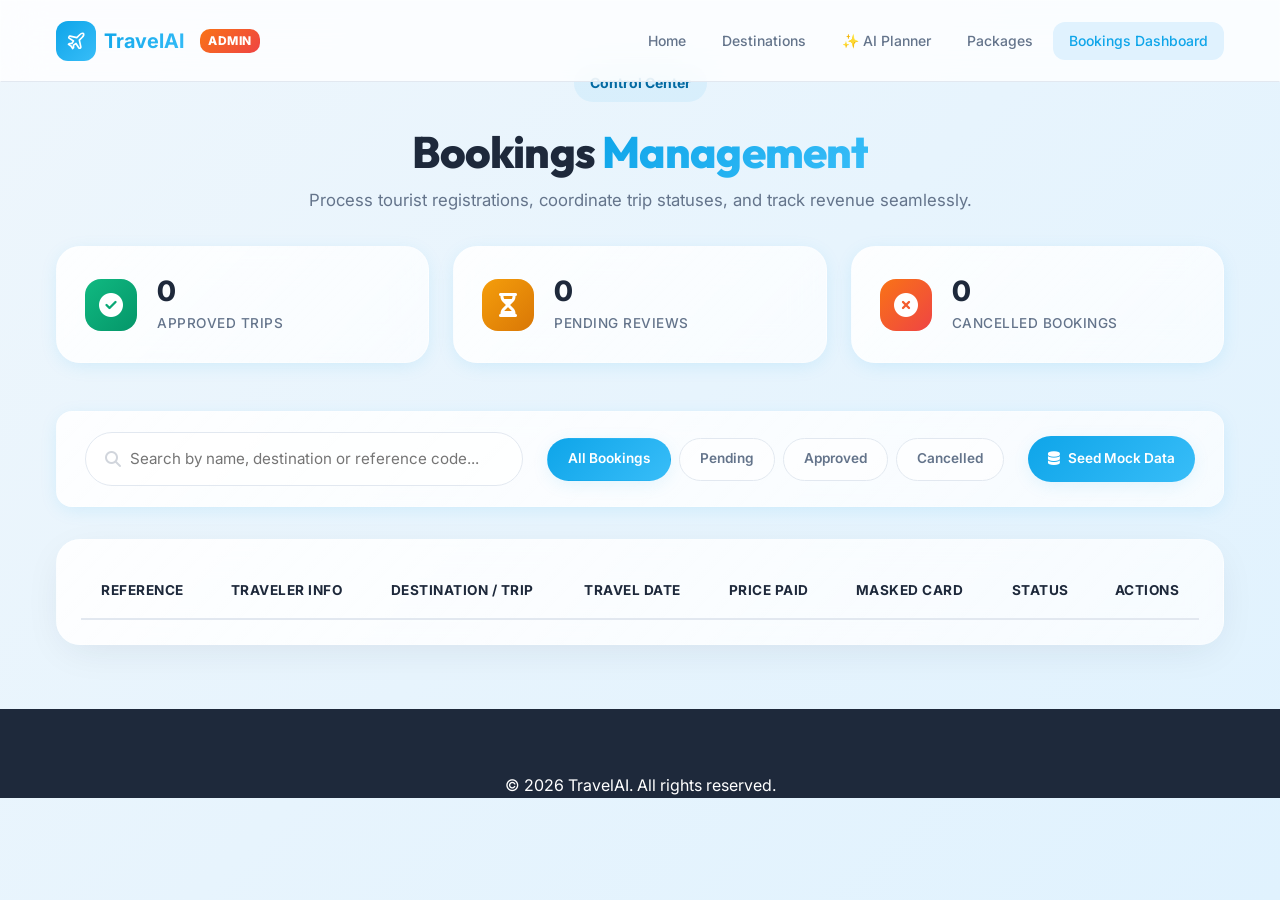
==== commit 1e4d40fc: "Removed Total Revenue metric card from Admin Dashboard per user request" ====
--- a/admin.html
+++ b/admin.html
@@ -401,16 +401,6 @@
 <main class="container">
   <!-- METRICS SECTION -->
   <section class="metrics-grid">
-    <div class="metric-card">
-      <div class="metric-icon blue">
-        <i class="fa-solid fa-hand-holding-dollar"></i>
-      </div>
-      <div class="metric-details">
-        <span class="metric-value" id="metric-revenue">$0.00</span>
-        <span class="metric-label">Total Revenue</span>
-      </div>
-    </div>
-    
     <div class="metric-card">
       <div class="metric-icon green">
         <i class="fa-solid fa-circle-check"></i>
@@ -533,7 +523,6 @@
       }
     });
 
-    document.getElementById('metric-revenue').textContent = `$${totalRevenue.toLocaleString('en-US', { minimumFractionDigits: 2, maximumFractionDigits: 2 })}`;
     document.getElementById('metric-confirmed').textContent = confirmedCount;
     document.getElementById('metric-pending').textContent = pendingCount;
     document.getElementById('metric-cancelled').textContent = cancelledCount;
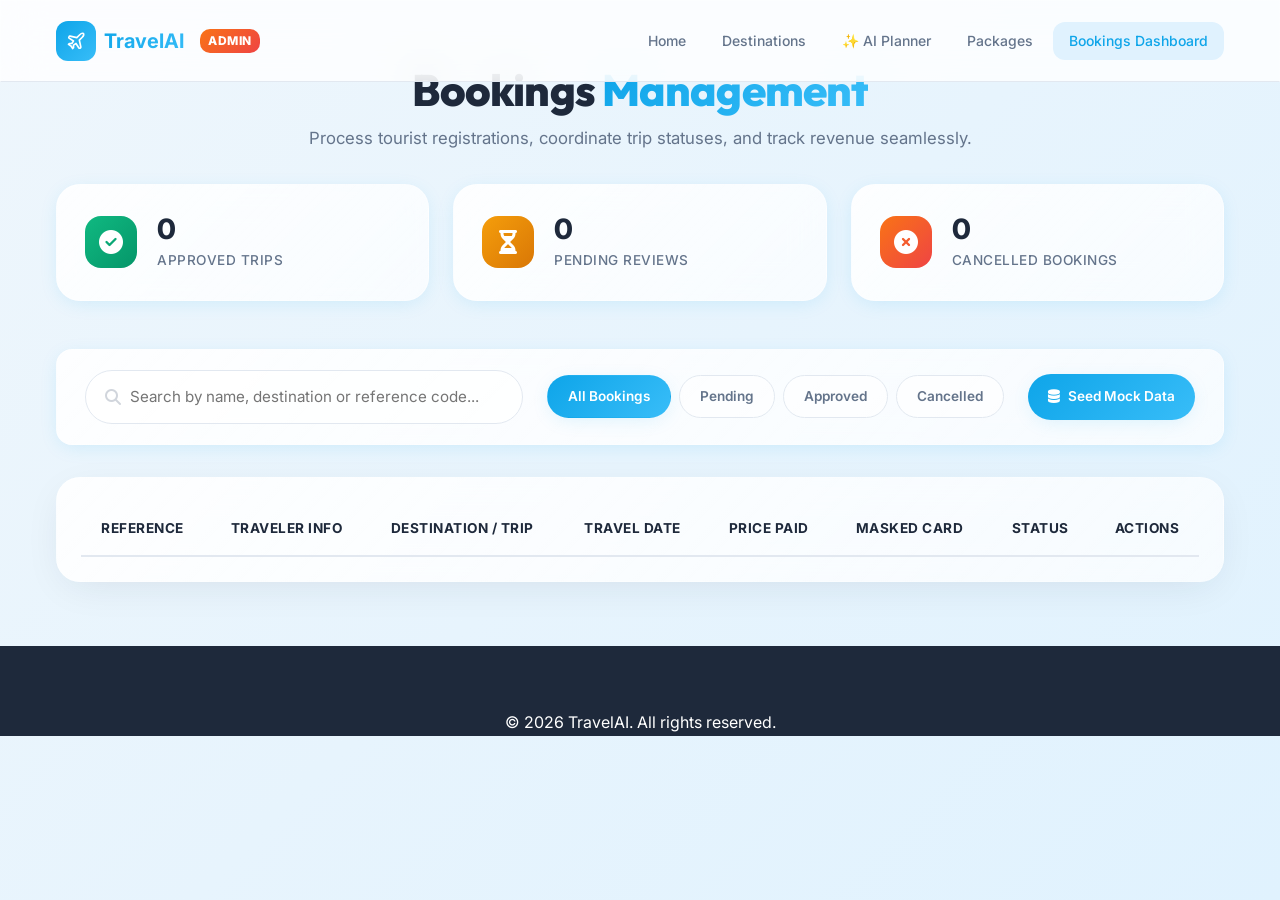
==== commit 3e902d76: "Removed Control Center badge from Admin Dashboard header" ====
--- a/admin.html
+++ b/admin.html
@@ -392,7 +392,6 @@
 
 <header class="admin-hero">
   <div class="container">
-    <span class="travel-badge" style="background: rgba(14, 165, 233, 0.08); color: var(--ocean-dark); font-weight: 700;">Control Center</span>
     <h1>Bookings <span class="text-gradient-ocean">Management</span></h1>
     <p style="color: var(--muted); font-size: 1.05rem;">Process tourist registrations, coordinate trip statuses, and track revenue seamlessly.</p>
   </div>
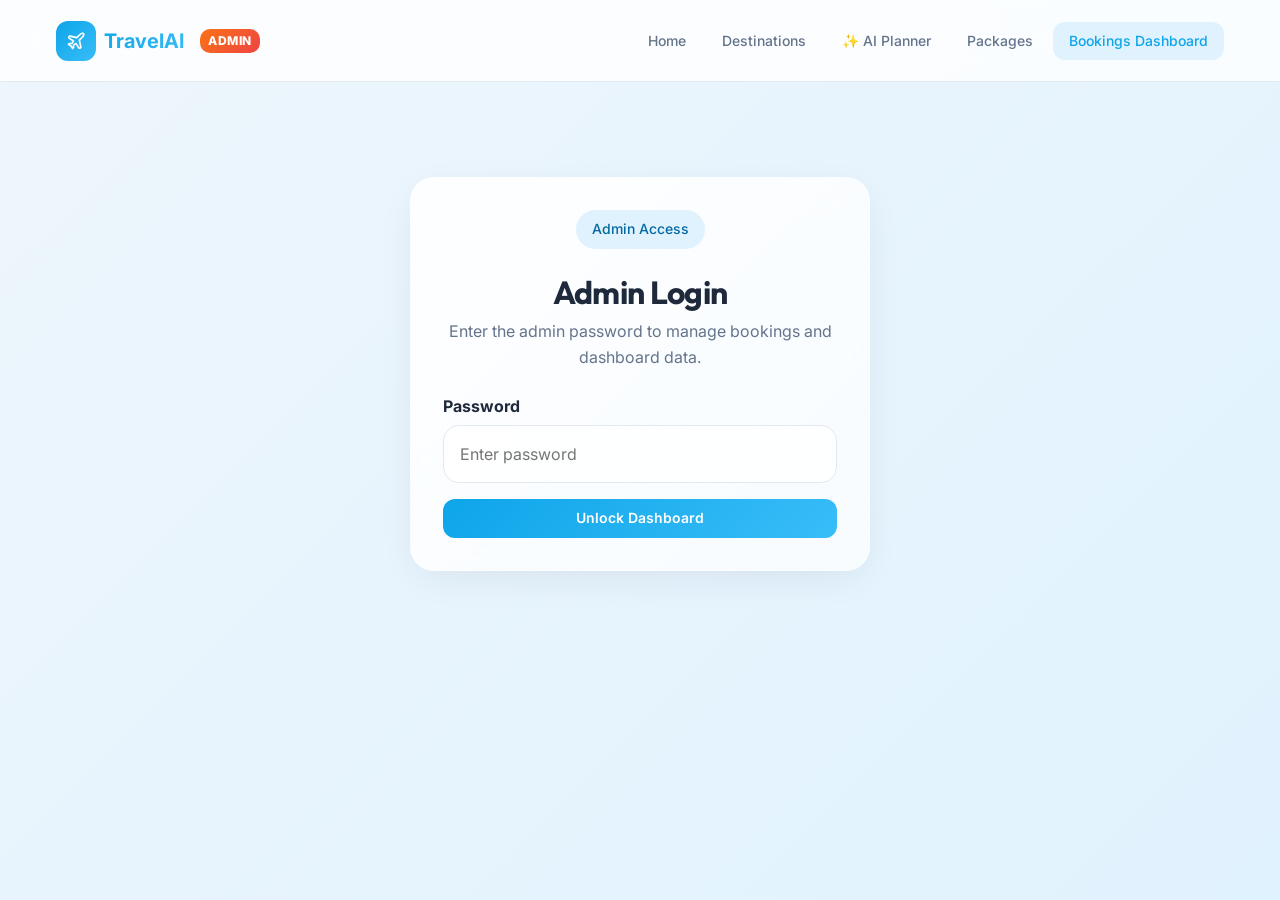
==== commit de9595f9: "Update Groq API key, add footer to admin.html, update UI elements" ====
--- a/admin.html
+++ b/admin.html
@@ -362,6 +362,82 @@
         flex-direction: column;
         align-items: stretch;
       }
+    }
+
+    .admin-auth-screen {
+      min-height: calc(100vh - 120px);
+      display: flex;
+      align-items: center;
+      justify-content: center;
+      padding: 3rem 1rem 5rem;
+    }
+
+    .admin-auth-card {
+      width: 100%;
+      max-width: 460px;
+      background: var(--gradient-glass);
+      backdrop-filter: blur(16px);
+      -webkit-backdrop-filter: blur(16px);
+      border: 1px solid var(--admin-border);
+      border-radius: var(--radius-xl);
+      padding: 2rem;
+      box-shadow: var(--shadow-card);
+      text-align: center;
+    }
+
+    .admin-auth-card h1 {
+      font-family: 'Outfit', sans-serif;
+      font-size: 2rem;
+      margin-bottom: 0.5rem;
+    }
+
+    .admin-auth-card p {
+      color: var(--muted);
+      margin-bottom: 1.5rem;
+    }
+
+    .admin-auth-form {
+      display: grid;
+      gap: 1rem;
+      text-align: left;
+    }
+
+    .admin-auth-form label {
+      font-weight: 700;
+      color: var(--dark);
+      margin-bottom: 0.35rem;
+      display: inline-block;
+    }
+
+    .admin-auth-form input {
+      width: 100%;
+      padding: 0.95rem 1rem;
+      border-radius: 1rem;
+      border: 1px solid var(--border);
+      background: rgba(255,255,255,0.8);
+    }
+
+    .admin-auth-form input:focus {
+      outline: none;
+      border-color: var(--ocean);
+      box-shadow: 0 0 0 4px rgba(14,165,233,0.1);
+      background: #fff;
+    }
+
+    .admin-auth-error {
+      display: none;
+      margin-top: 0.75rem;
+      color: #b91c1c;
+      background: #fee2e2;
+      border: 1px solid #fecaca;
+      border-radius: 0.85rem;
+      padding: 0.8rem 1rem;
+      font-size: 0.92rem;
+      text-align: left;
+    }
+
+    .admin-shell[hidden] {
+      display: none !important;
     }
   </style>
 </head>
@@ -390,6 +466,24 @@
   </div>
 </nav>
 
+<section class="admin-auth-screen" id="admin-auth-screen">
+  <div class="admin-auth-card">
+    <span class="travel-badge">Admin Access</span>
+    <h1>Admin Login</h1>
+    <p>Enter the admin password to manage bookings and dashboard data.</p>
+    <form class="admin-auth-form" id="admin-login-form">
+      <div>
+        <label for="admin-password">Password</label>
+        <input id="admin-password" name="admin-password" type="password" placeholder="Enter password" autocomplete="current-password" required />
+      </div>
+      <button type="submit" class="btn-gradient full-width">Unlock Dashboard</button>
+      <div class="admin-auth-error" id="admin-auth-error">Invalid password. Please try again.</div>
+    </form>
+  </div>
+</section>
+
+<div id="admin-shell" class="admin-shell" hidden>
+
 <header class="admin-hero">
   <div class="container">
     <h1>Bookings <span class="text-gradient-ocean">Management</span></h1>
@@ -460,7 +554,6 @@
           <th>Destination / Trip</th>
           <th>Travel Date</th>
           <th>Price Paid</th>
-          <th>Masked Card</th>
           <th>Status</th>
           <th style="width: 100px;">Actions</th>
         </tr>
@@ -477,13 +570,44 @@
   </section>
 </main>
 
+<!-- FOOTER -->
 <footer class="footer">
-  <div class="container text-center">
-    <p>&copy; <span data-year></span> TravelAI. All rights reserved.</p>
+  <div class="container">
+    <div class="footer-grid">
+      <div class="footer-brand">
+        <a class="brand" href="index.html"><div class="brand-icon"><svg xmlns="http://www.w3.org/2000/svg" width="20" height="20" viewBox="0 0 24 24" fill="none" stroke="currentColor" stroke-width="2"><path d="M17.8 19.2 16 11l3.5-3.5C21 6 21.5 4 21 3c-1-.5-3 0-4.5 1.5L13 8 4.8 6.2c-.5-.1-.9.1-1.1.5l-.3.5c-.2.5-.1 1 .3 1.3L9 12l-2 3H4l-1 1 3 2 2 3 1-1v-3l3-2 3.5 5.3c.3.4.8.5 1.3.3l.5-.2c.4-.3.6-.7.5-1.2z"/></svg></div><span class="brand-text">TravelAI</span></a>
+        <p>Your AI-powered travel companion. Discover amazing destinations and plan your perfect trip with intelligent recommendations.</p>
+        <div class="footer-social">
+          <a href="#"><svg xmlns="http://www.w3.org/2000/svg" width="20" height="20" viewBox="0 0 24 24" fill="currentColor"><path d="M24 12.073c0-6.627-5.373-12-12-12s-12 5.373-12 12c0 5.99 4.388 10.954 10.125 11.854v-8.385H7.078v-3.47h3.047V9.43c0-3.007 1.792-4.669 4.533-4.669 1.312 0 2.686.235 2.686.235v2.953H15.83c-1.491 0-1.956.925-1.956 1.874v2.25h3.328l-.532 3.47h-2.796v8.385C19.612 23.027 24 18.062 24 12.073z"/></svg></a>
+          <a href="#"><svg xmlns="http://www.w3.org/2000/svg" width="20" height="20" viewBox="0 0 24 24" fill="currentColor"><path d="M23.953 4.57a10 10 0 01-2.825.775 4.958 4.958 0 002.163-2.723c-.951.56-2.005.97-3.14 1.2a4.992 4.992 0 00-8.51 4.555c0 .39.045.765.127 1.124C7.728 9.215 4.1 7.33 1.671 4.149a4.968 4.968 0 00-.675 2.507c0 1.728.88 3.252 2.213 4.15a4.94 4.94 0 01-2.253-.622v.06a4.993 4.993 0 004 4.897 4.93 4.93 0 01-2.244.084 4.996 4.996 0 004.652 3.465 10.029 10.029 0 01-6.186 2.131c-.398 0-.79-.023-1.175-.069a14.16 14.16 0 007.65 2.243c9.18 0 14.199-7.603 14.199-14.199 0-.216-.005-.432-.015-.647A10.14 10.14 0 0024 4.57z"/></svg></a>
+          <a href="#"><svg xmlns="http://www.w3.org/2000/svg" width="20" height="20" viewBox="0 0 24 24" fill="currentColor"><path d="M12 2.163c3.204 0 3.584.012 4.85.07 3.252.148 4.771 1.691 4.919 4.919.058 1.265.069 1.645.069 4.849 0 3.205-.012 3.584-.069 4.849-.149 3.225-1.664 4.771-4.919 4.919-1.266.058-1.644.07-4.85.07-3.204 0-3.584-.012-4.849-.07-3.26-.149-4.771-1.699-4.919-4.92-.058-1.265-.07-1.644-.07-4.849 0-3.204.013-3.583.07-4.849.149-3.227 1.664-4.771 4.919-4.919 1.266-.057 1.645-.069 4.849-.069zM12 0C8.741 0 8.333.014 7.053.072 2.695.272.273 2.69.073 7.052.014 8.333 0 8.741 0 12c0 3.259.014 3.668.072 4.948.2 4.358 2.618 6.78 6.98 6.98C8.333 23.986 8.741 24 12 24c3.259 0 3.668-.014 4.948-.072 4.354-.2 6.782-2.618 6.979-6.98.059-1.28.073-1.689.073-4.948 0-3.259-.014-3.667-.072-4.947-.196-4.354-2.617-6.78-6.979-6.98C15.668.014 15.259 0 12 0zm0 5.838a6.162 6.162 0 100 12.324 6.162 6.162 0 000-12.324zM12 16a4 4 0 110-8 4 4 0 010 8zm6.406-11.845a1.44 1.44 0 100 2.881 1.44 1.44 0 000-2.881z"/></svg></a>
+          <a href="#"><svg xmlns="http://www.w3.org/2000/svg" width="20" height="20" viewBox="0 0 24 24" fill="currentColor"><path d="M20 13c0 5-3.5 7.5-7.66 8.95a1 1 0 0 1-.67-.01C7.5 20.5 4 18 4 13V6a1 1 0 0 1 1-1c2 0 4.5-1.2 6.24-2.72a1.17 1.17 0 0 1 1.52 0C14.51 3.81 17 5 19 5a1 1 0 0 1 1 1z"/></svg></a>
+          <a href="#"><svg xmlns="http://www.w3.org/2000/svg" width="20" height="20" viewBox="0 0 24 24" fill="currentColor"><path d="M13 2 3 14h9l-1 8 10-12h-9l1-8z"/></svg></a>
+        </div>
+      </div>
+      <div><h4>Quick Links</h4><ul><li><a href="destinations.html">Destinations</a></li><li><a href="packages.html">Packages</a></li><li><a href="features.html">Features</a></li><li><a href="about.html">About Us</a></li><li><a href="contact.html">Contact</a></li></ul></div>
+      <div><h4>Support</h4><ul>
+          <li><a href="help.html">Help Center</a></li>
+          <li><a href="safety.html">Safety Information</a></li>
+          <li><a href="cancellation.html">Cancellation Options</a></li>
+          <li><a href="advisory.html">Travel Advisory</a></li></ul></div>
+      <div><h4>Contact Us</h4><ul class="footer-contact"><li><svg xmlns="http://www.w3.org/2000/svg" width="20" height="20" viewBox="0 0 24 24" fill="none" stroke="currentColor" stroke-width="2"><path d="M20 10c0 6-8 12-8 12s-8-6-8-12a8 8 0 0 1 16 0Z"/><circle cx="12" cy="10" r="3"/></svg><span>123 Travel Street, Adventure City</span></li><li><svg xmlns="http://www.w3.org/2000/svg" width="20" height="20" viewBox="0 0 24 24" fill="none" stroke="currentColor" stroke-width="2"><path d="M22 16.92v3a2 2 0 0 1-2.18 2 19.79 19.79 0 0 1-8.63-3.07 19.5 19.5 0 0 1-6-6 19.79 19.79 0 0 1-3.07-8.67A2 2 0 0 1 4.11 2h3a2 2 0 0 1 2 1.72c.127.96.361 1.903.7 2.81a2 2 0 0 1-.45 2.11L8.09 9.91a16 16 0 0 0 6 6l1.27-1.27a2 2 0 0 1 2.11-.45c.907.339 1.85.573 2.81.7A2 2 0 0 1 22 16.92z"/><span>+1 (555) 123-4567</span></li><li><svg xmlns="http://www.w3.org/2000/svg" width="20" height="20" viewBox="0 0 24 24" fill="none" stroke="currentColor" stroke-width="2"><rect width="20" height="16" x="2" y="4" rx="2"/><path d="m22 7-8.97 5.7a1.94 1.94 0 0 1-2.06 0L2 7"/></svg><span>hello@travelai.com</span></li></ul></div>
+    </div>
+    <div class="footer-bottom">
+      <p>&copy; <span data-year></span> TravelAI. All rights reserved.</p>
+      <div class="footer-bottom-links"><a href="#">Privacy Policy</a><a href="#">Terms of Service</a><a href="#">Cookie Policy</a></div>
+    </div>
   </div>
 </footer>
 
+</div>
+
 <script>
+  const ADMIN_PASSWORD = 'MyNameisTehreem';
+  const AUTH_KEY = 'travelai_admin_authed';
+  // API base for backend (API server runs separately on port 5000)
+  const API_BASE = 'http://127.0.0.1:5000';
+
   let bookingsData = [];
   let activeFilter = 'All';
 
@@ -491,10 +615,55 @@
   const yearEl = document.querySelector('[data-year]');
   if (yearEl) yearEl.textContent = String(new Date().getFullYear());
 
+  const adminAuthScreen = document.getElementById('admin-auth-screen');
+  const adminShell = document.getElementById('admin-shell');
+  const loginForm = document.getElementById('admin-login-form');
+  const authError = document.getElementById('admin-auth-error');
+
+  function showAdminShell() {
+    if (adminAuthScreen) adminAuthScreen.style.display = 'none';
+    if (adminShell) adminShell.hidden = false;
+  }
+
+  function showAdminLogin() {
+    if (adminAuthScreen) adminAuthScreen.style.display = 'flex';
+    if (adminShell) adminShell.hidden = true;
+  }
+
+  if (sessionStorage.getItem(AUTH_KEY) === 'true') {
+    showAdminShell();
+  } else {
+    showAdminLogin();
+  }
+
+  if (loginForm) {
+    loginForm.addEventListener('submit', function (e) {
+      e.preventDefault();
+      const passwordInput = document.getElementById('admin-password');
+      const entered = passwordInput ? passwordInput.value.trim() : '';
+
+      if (entered === ADMIN_PASSWORD) {
+        sessionStorage.setItem(AUTH_KEY, 'true');
+        if (authError) authError.style.display = 'none';
+        showAdminShell();
+        fetchBookings();
+      } else {
+        if (authError) authError.style.display = 'block';
+      }
+    });
+  }
+
+  window.addEventListener('keydown', function (e) {
+    if (e.key === 'Escape' && sessionStorage.getItem(AUTH_KEY) === 'true') {
+      sessionStorage.removeItem(AUTH_KEY);
+      showAdminLogin();
+    }
+  });
+
   // Fetch bookings on load
   async function fetchBookings() {
     try {
-      const res = await fetch('/api/bookings');
+      const res = await fetch(`${API_BASE}/api/bookings`);
       if (!res.ok) throw new Error('Failed to load bookings');
       bookingsData = await res.json();
       renderBookings();
@@ -625,8 +794,7 @@
           </div>
         </td>
         <td><i class="fa-solid fa-calendar-day" style="color:var(--muted); margin-right: 0.35rem;"></i>${displayDate}</td>
-        <td style="font-weight:700; color:var(--dark);">$${booking.total_price.toFixed(2)}</td>
-        <td style="color:var(--muted); font-size:0.85rem;"><i class="fa-solid fa-credit-card" style="margin-right:0.35rem;"></i>${booking.card_number}</td>
+        <td style="font-weight:700; color:var(--dark);">$${(booking.total_price || 0).toFixed(2)}</td>
         <td>
           <span class="status-badge ${booking.status.toLowerCase()}">
             <i class="fa-solid ${booking.status === 'Confirmed' ? 'fa-circle-check' : booking.status === 'Pending' ? 'fa-hourglass-half' : 'fa-circle-xmark'}"></i>
@@ -645,7 +813,7 @@
   // Update booking status via API
   async function updateStatus(id, newStatus) {
     try {
-      const response = await fetch(`/api/bookings/${id}`, {
+      const response = await fetch(`${API_BASE}/api/bookings/${id}`, {
         method: 'PUT',
         headers: {
           'Content-Type': 'application/json'
@@ -676,7 +844,7 @@
       const row = document.getElementById(`row-${id}`);
       if (row) row.classList.add('fade-out');
 
-      const response = await fetch(`/api/bookings/${id}`, {
+      const response = await fetch(`${API_BASE}/api/bookings/${id}`, {
         method: 'DELETE'
       });
 
@@ -715,7 +883,7 @@
     this.innerHTML = '<i class="fa-solid fa-spinner fa-spin"></i> Seeding database...';
     
     try {
-      const response = await fetch('/api/bookings/seed', {
+      const response = await fetch(`${API_BASE}/api/bookings/seed`, {
         method: 'POST'
       });
       if (!response.ok) throw new Error('Failed to seed');
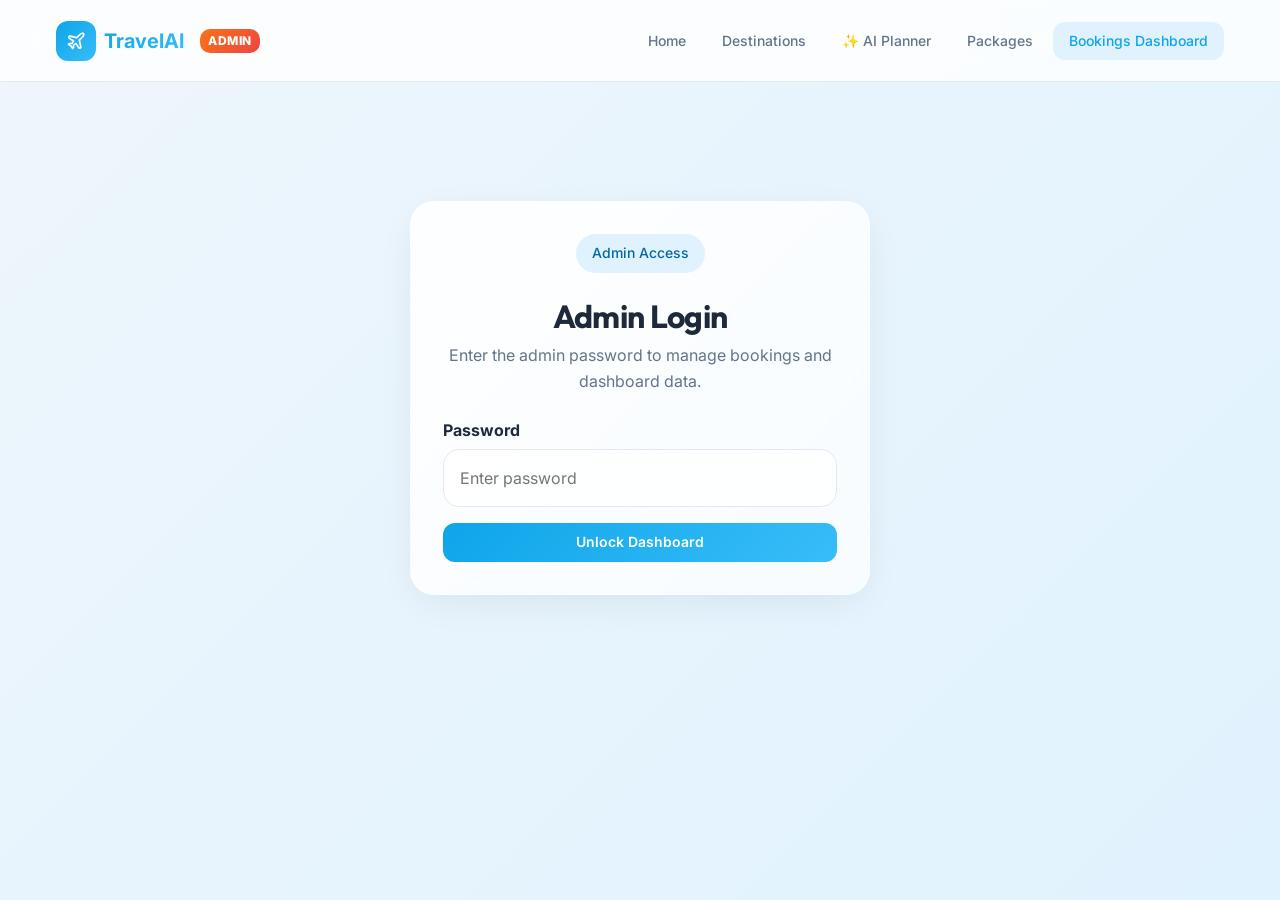
==== commit e2e8a008: "Adjust top padding for admin hero sections" ====
--- a/admin.html
+++ b/admin.html
@@ -23,7 +23,7 @@
     }
 
     .admin-hero {
-      padding: 4rem 0 2rem;
+      padding: 7rem 0 2rem;
       text-align: center;
     }
 
@@ -369,7 +369,7 @@
       display: flex;
       align-items: center;
       justify-content: center;
-      padding: 3rem 1rem 5rem;
+      padding: 6rem 1rem 5rem;
     }
 
     .admin-auth-card {
@@ -539,9 +539,7 @@
       <button class="pill-btn" data-filter="Cancelled">Cancelled</button>
     </div>
 
-    <button class="seed-btn btn-gradient" id="seed-btn">
-      <i class="fa-solid fa-database"></i> Seed Mock Data
-    </button>
+
   </section>
 
   <!-- TABLE SECTION -->
@@ -605,8 +603,8 @@
 <script>
   const ADMIN_PASSWORD = 'MyNameisTehreem';
   const AUTH_KEY = 'travelai_admin_authed';
-  // API base for backend (API server runs separately on port 5000)
-  const API_BASE = 'http://127.0.0.1:5000';
+  // API base for backend (API server runs separately on port 8000)
+  const API_BASE = 'http://127.0.0.1:8000';
 
   let bookingsData = [];
   let activeFilter = 'All';
@@ -877,30 +875,6 @@
     });
   });
 
-  // Wire seeding button
-  document.getElementById('seed-btn').addEventListener('click', async function() {
-    this.disabled = true;
-    this.innerHTML = '<i class="fa-solid fa-spinner fa-spin"></i> Seeding database...';
-    
-    try {
-      const response = await fetch(`${API_BASE}/api/bookings/seed`, {
-        method: 'POST'
-      });
-      if (!response.ok) throw new Error('Failed to seed');
-      
-      const resData = await response.json();
-      alert(resData.message);
-      
-      // Reload bookings
-      await fetchBookings();
-    } catch(err) {
-      console.error(err);
-      alert('Error seeding mock data.');
-    } finally {
-      this.disabled = false;
-      this.innerHTML = '<i class="fa-solid fa-database"></i> Seed Mock Data';
-    }
-  });
 
   // Initial Fetch on Load
   window.addEventListener('DOMContentLoaded', fetchBookings);
